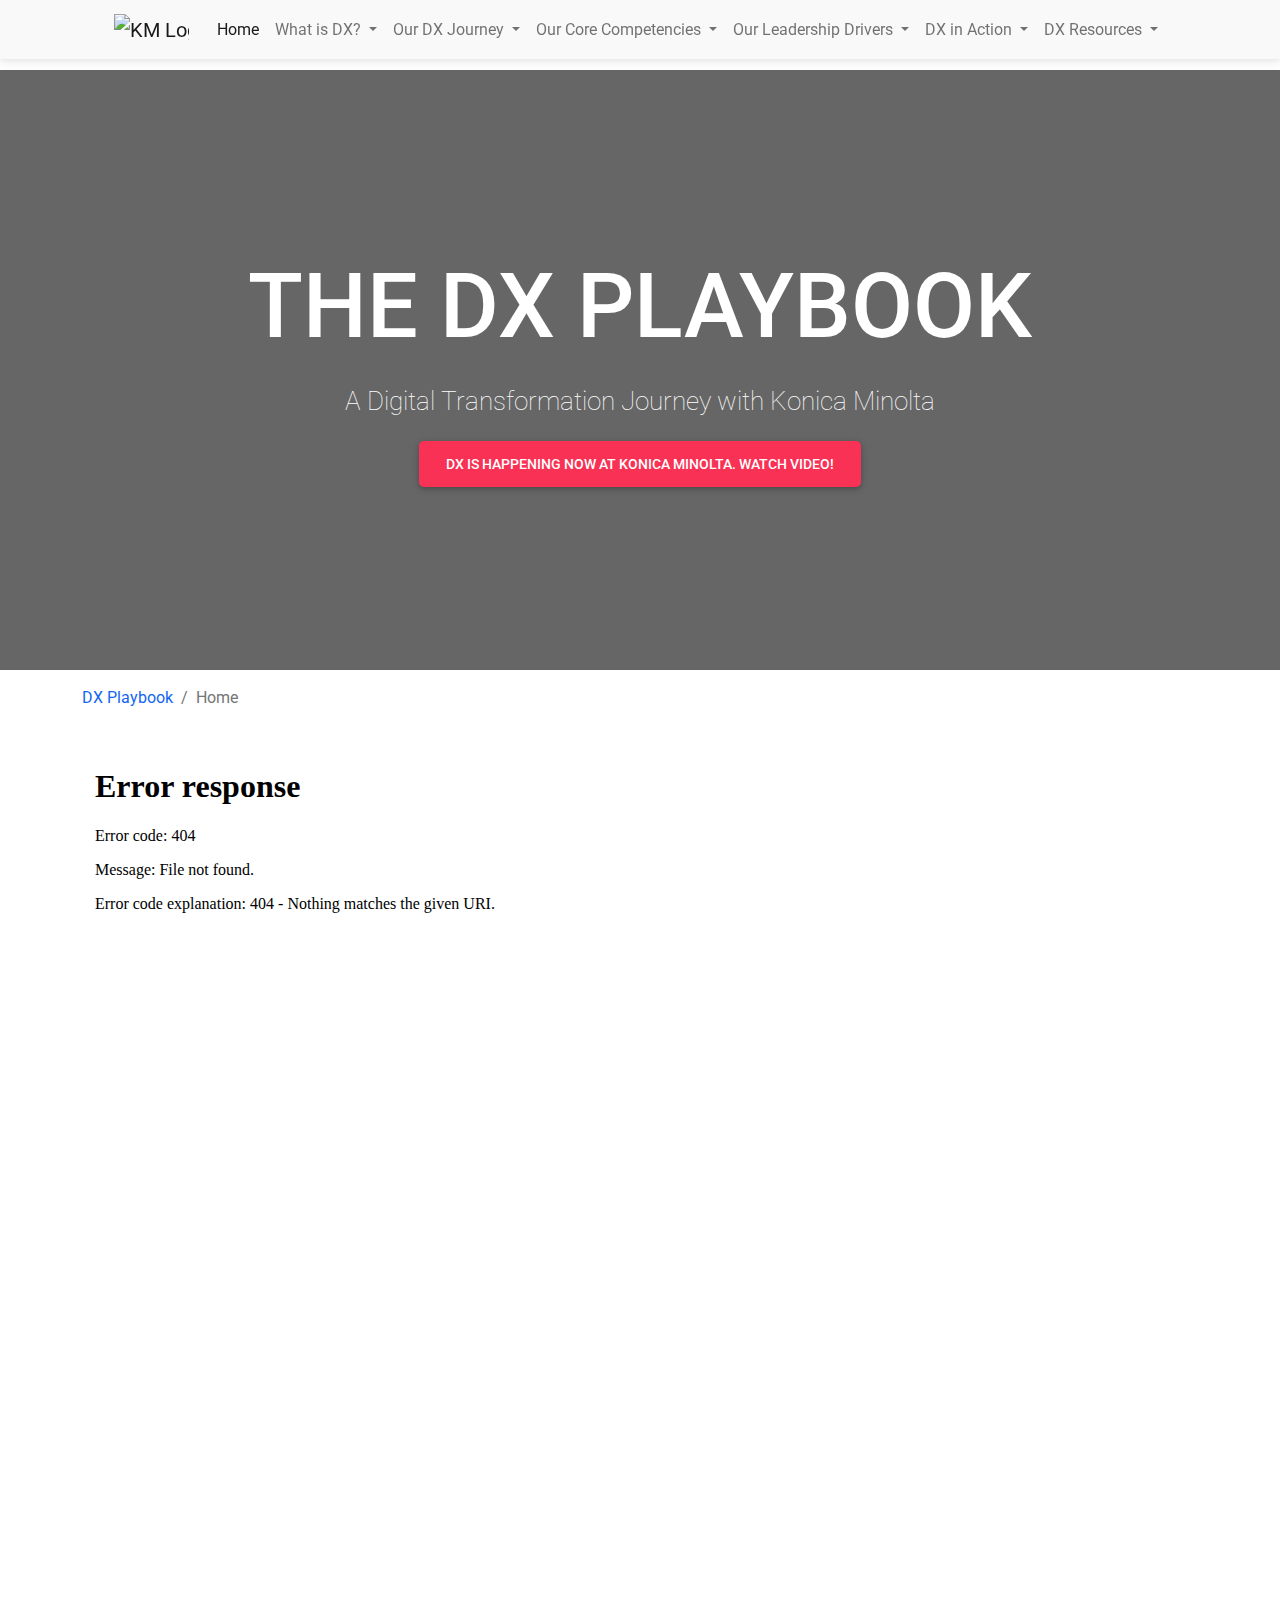
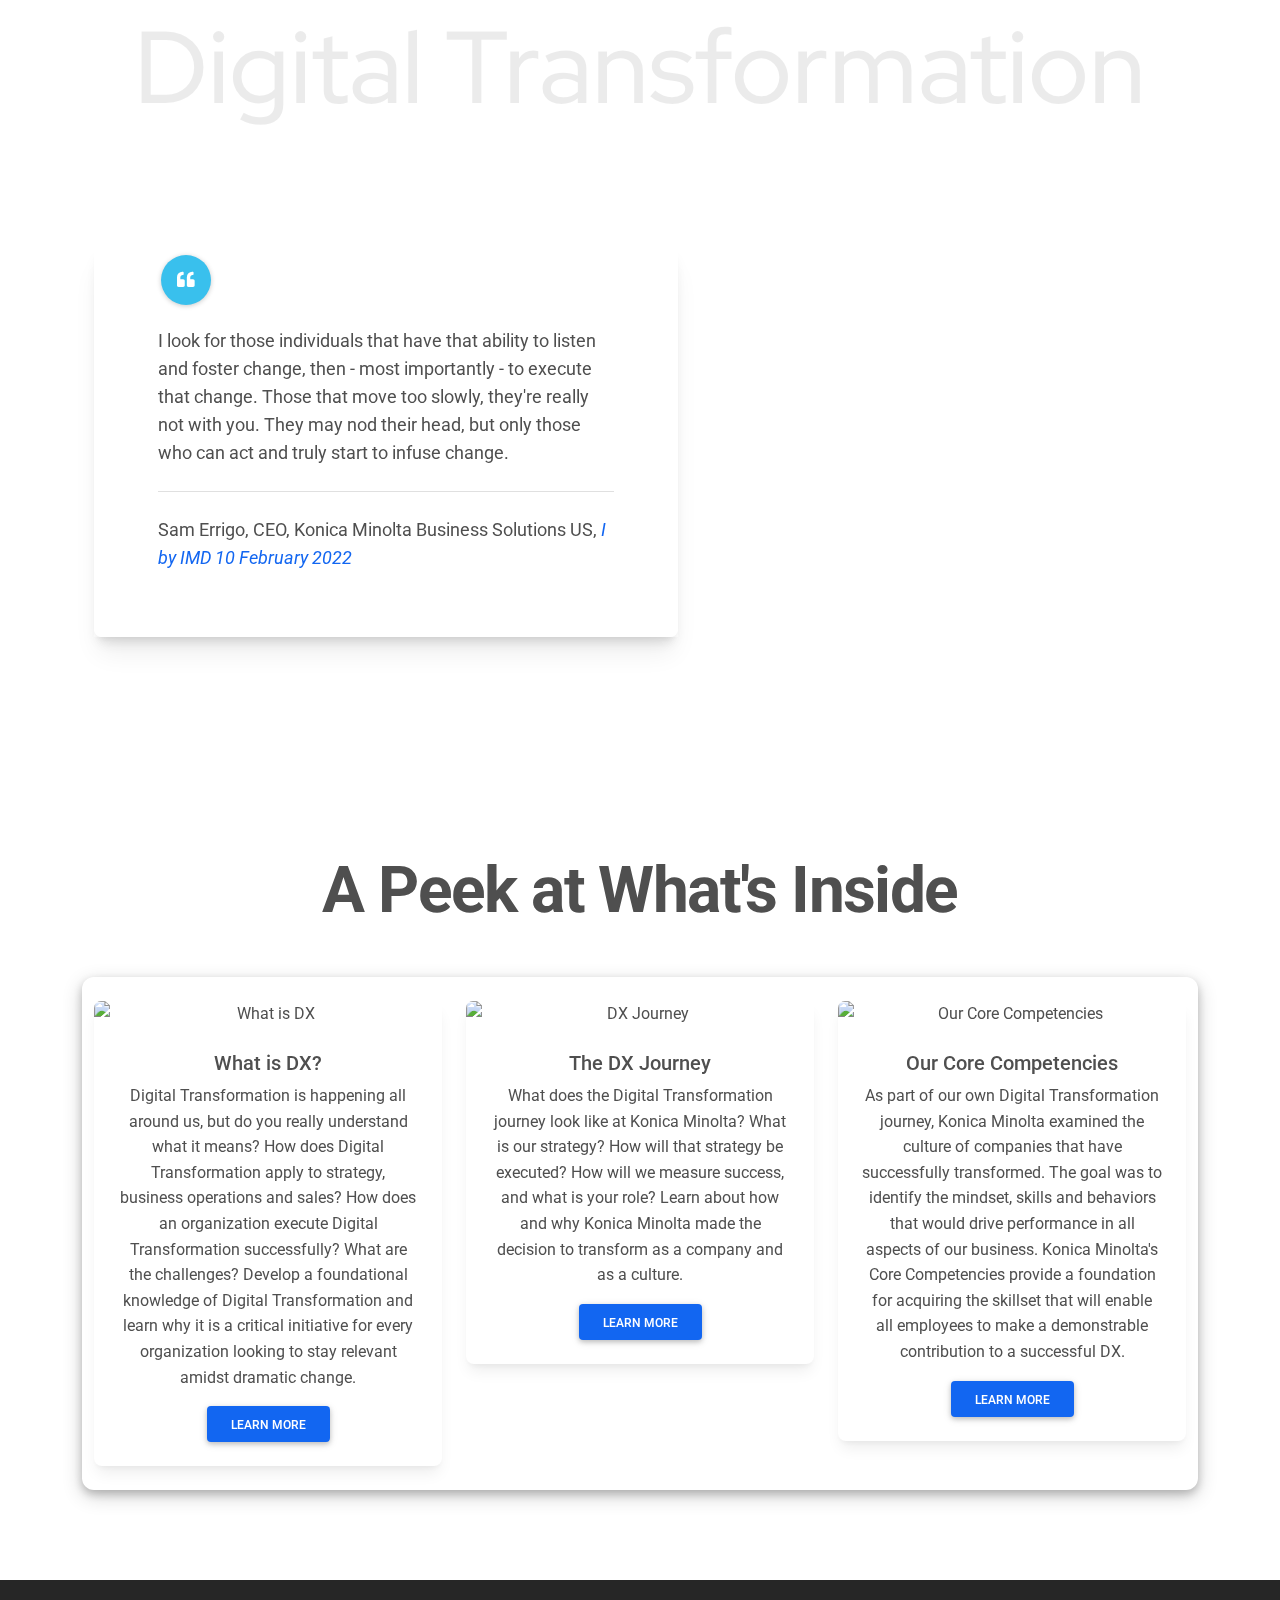
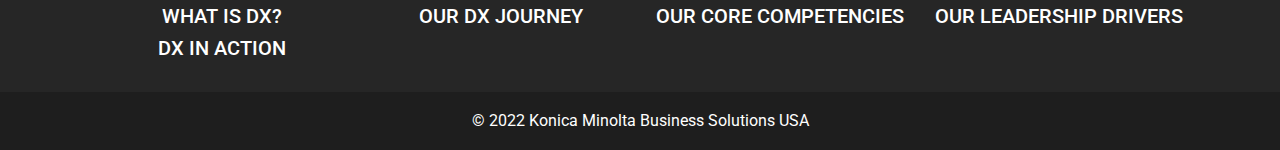
==== index.html @ 440eb43d "Initial commit" ====
<!DOCTYPE html>
<html lang="en">
  <head>
    <!-- Global site tag (gtag.js) - Google Analytics -->
    <!-- Google Tag Manager -->
<script>(function(w,d,s,l,i){w[l]=w[l]||[];w[l].push({'gtm.start':
new Date().getTime(),event:'gtm.js'});var f=d.getElementsByTagName(s)[0],
j=d.createElement(s),dl=l!='dataLayer'?'&l='+l:'';j.async=true;j.src=
'https://www.googletagmanager.com/gtm.js?id='+i+dl;f.parentNode.insertBefore(j,f);
})(window,document,'script','dataLayer','GTM-K7PBXDL');</script>
<!-- End Google Tag Manager -->
    <meta charset="UTF-8" />
    <meta name="viewport" content="width=device-width, initial-scale=1, shrink-to-fit=no" />
    <meta http-equiv="x-ua-compatible" content="ie=edge" />
    <title> DX Playbook Home </title>
    <!-- Font Awesome -->
    <link rel="stylesheet" href="https://use.fontawesome.com/releases/v5.11.2/css/all.css" />
    <!-- Google Fonts Roboto -->
    <link
      rel="stylesheet"
      href="https://fonts.googleapis.com/css2?family=Roboto:wght@300;400;500;700&display=swap"
    />
    <!-- MDB ESSENTIAL -->
    <link rel="stylesheet" href="css/mdb.min.css" />
    <!-- MDB PLUGINS -->
    <link rel="stylesheet" href="plugins/css/all.min.css" />
    <!-- Special DX Playbook CSS Sheet -->
    <link rel="stylesheet" href="css/dxplaybook.css" />
      
      
    <!-- Digital Transformation Header Effect Begin -->
      <style> 
      .body1 {
      padding: 0;
      margin: 0;
      background-color: fff;
      display: flex;
      align-items: center;
      justify-content: center;
      min-height: 30vh;
      font-family: "Red Hat Display", sans-serif;
    }

    .digital {
      background: url("https://github.com/BradleyAPierce/DX_Playbook_Images/blob/main/Transform_Animation.jpg?raw=true");
      background-size: 40%;
      background-position: 50% 50%;
      -webkit-background-clip: text;
      color: hsla(0, 0%, 0%, 0.08);
      animation: zoomout 10s ease 500ms forwards;
      animation-iteration-count: infinite;
      font-size: 8vw;
      text-align: center
    }

    @keyframes zoomout {
      from {
        background-size: 40%;
      }
      to {
        background-size: 10%;
      }
    }
      
      </style> 

    <!-- Digital Transformation Header Effect Begin -->
      
    <!-- Block Quote CSS Begin -->
      
      <style>
      .blockquote-custom {
          position: relative;
          font-size: 1.1rem;
        }

        .blockquote-custom-icon {
          width: 50px;
          height: 50px;
          border-radius: 50%;
          display: flex;
          align-items: center;
          justify-content: center;
          position: absolute;
          top: -40px;
          left: 19px;
        }

      </style>
      
    <!-- Block Quote CSS End -->
      
      
    <!-- Custom styles -->
    <style></style>
      
    <!-- Custom JS Scripts Begin -->
      

      
<!-- Custom JS Scripts End -->
      
      
  </head>

  <body>
    <!-- Google Tag Manager (noscript) -->
<noscript><iframe src="https://www.googletagmanager.com/ns.html?id=GTM-K7PBXDL"
height="0" width="0" style="display:none;visibility:hidden"></iframe></noscript>
<!-- End Google Tag Manager (noscript) -->
      
<nav class="navbar navbar-expand-lg navbar-light bg-light fixed-top">
  <!-- Container wrapper -->
  <div class="container-fluid">
    <!-- Toggle button -->
    <button
      class="navbar-toggler"
      type="button"
      data-mdb-toggle="collapse"
      data-mdb-target="#navbarCenterExample"
      aria-controls="navbarCenterExample"
      aria-expanded="false"
      aria-label="Toggle navigation"
    >
      <i class="fas fa-bars"></i>
    </button>

    <!-- Collapsible wrapper -->
      
    <div class="collapse navbar-collapse justify-content-center" id="navbarCenterExample">
      <!-- Left links --><!-- Toggle button -->
    <button
      class="navbar-toggler"
      type="button"
      data-mdb-toggle="collapse"
      data-mdb-target="#navbarCenterExample"
      aria-controls="navbarCenterExample"
      aria-expanded="false"
      aria-label="Toggle navigation"
    >
      <i class="fas fa-bars"></i>
    </button>

    <!-- Collapsible wrapper -->
      
    <div class="collapse navbar-collapse justify-content-center" id="navbarCenterExample1">
      <!-- Left links -->
        
      <a class="navbar-brand" href="index.html"> <img src="https://github.com/BradleyAPierce/DX_Playbook_Images/blob/main/kmlogostacked.jpg?raw=true" width="75px" height="auto" alt="KM Logo"/></a>
        
      <button class="navbar-toggler" type="button" data-toggle="collapse" data-target="#navbarSupportedContent" aria-controls="navbarSupportedContent" aria-expanded="false" aria-label="Toggle navigation">
      <span class="navbar-toggler-icon"></span>
      </button>
        
      <ul class="navbar-nav justify-content-center mb-2 mb-lg-0">
          
        <li class="nav-item">
          <a class="nav-link active" aria-current="page" href="index.html">Home</a>
        </li>
          
        <!-- Navbar what is DX Begin -->
          
        <li class="nav-item dropdown">
          <a
            class="nav-link dropdown-toggle"
            href="#"
            id="navbarDropdownWhat"
            role="button"
            data-mdb-toggle="dropdown"
            aria-expanded="false"
          >
            What is DX?
          </a>
            
          <!-- Dropdown What is Dx menu items begin -->
            
          <ul class="dropdown-menu" aria-labelledby="navbarDropdown">
            
            <li>
              <a class="dropdown-item" href="what.html"> What is DX? Introduction </a>
            </li>
              
            <li>
              <a class="dropdown-item" href="what_stories.html"> DX Success &amp; Challenges  </a>
            </li>
             
            <hr>
              
            <li>
              <a class="dropdown-item" href="what_assessment.html"> What is DX? Assessment </a>
            </li>
              
          </ul>
            
        <!-- Dropdown Items What is DX End -->
            
        </li>
          
        <!-- Nav What is DX End -->
          
          
        <!-- Navbar DX Journey Begin -->
          
        <li class="nav-item dropdown">
          <a
            class="nav-link dropdown-toggle"
            href="#"
            id="navbarDropdown"
            role="button"
            data-mdb-toggle="dropdown"
            aria-expanded="false"
          >
            Our DX Journey
          </a>
            
          <!-- Dropdown DX Journey items begin -->
            
          <ul class="dropdown-menu" aria-labelledby="navbarDropdown">
             
            <li>
              <a class="dropdown-item" href="journey.html"> Our DX Journey Introduction </a>
            </li>
              
                          
            <li>
              <a class="dropdown-item" href="journey_strategy.html"> Our DX Strategy </a>
            </li>
              
            <li>
              <a class="dropdown-item" href="journey_journey.html"> Our DX Journey </a>
            </li>
              
            <li>
              <a class="dropdown-item" href="journey_solutions.html"> Our DX Solutions </a>
            </li>
              
            <li>
              <a class="dropdown-item" href="journey_leaders.html"> What Our Leaders Say </a>
            </li>
              
               
            <hr>
              
            <li>
              <a class="dropdown-item" href="journey_assessment.html"> Our DX Journey Assessment </a>
            </li>
              
          </ul>
            
        <!-- Dropdown Items DX Journey End -->
            
        </li>
          
        <!-- Nav DX Journey End -->
          
          
        <!-- Navbar Our Core Competencies Begin -->
          
        <li class="nav-item dropdown">
          <a
            class="nav-link dropdown-toggle"
            href="#"
            id="navbarCoreComp"
            role="button"
            data-mdb-toggle="dropdown"
            aria-expanded="false"
          >
            Our Core Competencies
          </a>
            
          <!-- Dropdown Core Competencies items begin -->
            
          <ul class="dropdown-menu" aria-labelledby="navbarDropdown">
             
            <li>
              <a class="dropdown-item" href="competencies.html"> Our Core Competencies Introduction </a>
            </li>
              
            <li>
              <a class="dropdown-item" href="comp_adaptability.html"> Adaptability: <sup><i> Coming Soon </i></sup> </a>
            </li>
              
            <li>
              <a class="dropdown-item" href="comp_thinking.html"> Business Thinking: <sup><i> Coming Soon </i></sup> </a>
            </li>
              
              
            <li>
              <a class="dropdown-item" href="comp_collaboration.html"> Collaboration: <sup><i> Coming Soon </i></sup> </a>
            </li>
              
            <li>
              <a class="dropdown-item" href="comp_customercentricity.html"> Customer Centricity: <i> Deep Dive </i> </a>
            </li>
              
            <li>
              <a class="dropdown-item" href="comp_diversity.html"> Embracing Diversity: <sup><i> Coming Soon </i></sup> </a>
            </li>
              
            <li>
              <a class="dropdown-item" href="comp_mindset.html"> Growth Mindset: <i> Deep Dive </i> </a>
            </li>
              
            <li>
              <a class="dropdown-item" href="comp_innovation.html"> Innovation: <sup><i> Coming Soon </i></sup> </a>
            </li>
              
            <li>
              <a class="dropdown-item" href="comp_digitally.html"> Working Digitally: <sup><i> Coming Soon </i></sup> </a>
            </li>
               
            
              
            <li>
              <a class="dropdown-item" href="competencies.html#assessment"> </a>
            </li>
              
          </ul>
            
        <!-- Dropdown Items Core Competencies End -->
            
        </li>
          
        <!-- Nav Our Core Competencies End -->
          
          
        <!-- Navbar Our Leadership Drivers Begin -->
          
        <li class="nav-item dropdown">
          <a
            class="nav-link dropdown-toggle"
            href="#"
            id="navbarLeadershipDrivers"
            role="button"
            data-mdb-toggle="dropdown"
            aria-expanded="false"
          >
            Our Leadership Drivers
          </a>
            
          <!-- Dropdown Leadership Drivers items begin -->
            
          <ul class="dropdown-menu" aria-labelledby="navbarDropdown">
             
            <li>
              <a class="dropdown-item" href="leadership.html"> Our Leadership Drivers Introduction </a>
            </li>
              
            <li>
              <a class="dropdown-item" href="lead_buildingalliances.html"> Building Alliances: <sup><i> Coming Soon </i></sup>  </a>
            </li>
              
            <li>
              <a class="dropdown-item" href="comp_collaboration.html"> Collaboration: <sup><i> Coming Soon </i></sup>  </a>
            </li>
              
            <li>
              <a class="dropdown-item" href="lead_conceptualthinking.html"> Conceptual Thinking: <sup><i> Coming Soon </i></sup> </a>
            </li>
              
            <li>
              <a class="dropdown-item" href="comp_customercentricity.html"> Customer Centricity: <i> Deep Dive </i> </a>
            </li>
              
            <li>
              <a class="dropdown-item" href="lead_decisionmaking.html"> Decision Making: <sup><i> Coming Soon </i></sup> </a>
            </li>
              
            <li>
              <a class="dropdown-item" href="lead_developingpeople.html"> Developing People: <i> Deep Dive </i> </a>
            </li>
              
            <li>
              <a class="dropdown-item" href="lead_engagingpeople.html"> Engaging People: <i> Deep Dive </i> </a>
            </li>
              
            <li>
              <a class="dropdown-item" href="lead_fastexecution.html"> Fast Execution: <sup><i> Coming Soon </i></sup>  </a>
            </li>
              
            <li>
              <a class="dropdown-item" href="comp_mindset.html"> Growth Mindset: <i> Deep Dive </i>  </a>
            </li>
              
            <li>
              <a class="dropdown-item" href="lead_strategicthinking.html"> Strategic Thinking: <sup><i> Coming Soon </i></sup>  </a>
            </li>
              
            <li>
              <a class="dropdown-item" href="lead_vision.html"> Vision: <sup><i> Coming Soon </i></sup>   </a>
            </li>
              
            
              
            <li>
              <a class="dropdown-item" href="leadership.html#assessment">  </a>
            </li>
              
          </ul>
            
        <!-- Dropdown Items Leadership Drivers End -->
            
        </li>
          
        <!-- Nav Our Leadership Drivers End -->
          
        
        <!-- Navbar DX in Action Begin -->
          
        <li class="nav-item dropdown">
          <a
            class="nav-link dropdown-toggle"
            href="#"
            id="navbarDropdownAction"
            role="button"
            data-mdb-toggle="dropdown"
            aria-expanded="false"
          >
            DX in Action
          </a>
            
          <!-- Dropdown DX in Action items begin -->
            
          <ul class="dropdown-menu" aria-labelledby="navbarDropdown">
             
            <li>
              <a class="dropdown-item" href="action.html"> DX in Action </a>
            </li>
              
            
              
          </ul>
            
        <!-- Dropdown Items DX in Action End -->
            
        </li>
          
        <!-- Nav DX in Action End -->  
          
        <!-- Navbar DX Resources Begin -->
          
        <li class="nav-item dropdown">
          <a
            class="nav-link dropdown-toggle"
            href="#"
            id="navbarDropdownResources"
            role="button"
            data-mdb-toggle="dropdown"
            aria-expanded="false"
          >
            DX Resources
          </a>
            
          <!-- Dropdown DX Resources items begin -->
            
          <ul class="dropdown-menu" aria-labelledby="navbarDropdown">
            
              
            <li>
              <a class="dropdown-item" href="forums.html"> Driving DX Forums </a>
            </li>
              
            <li>
              <a class="dropdown-item" href="multimedia.html"> DX Multimedia Center </a>
            </li>
               
            <li>
              <a class="dropdown-item" href="bookshelf.html"> Bookshelf </a>
            </li>
              
            <li>
              <a class="dropdown-item" href="harvard.html"> Harvard Catalogs </a>
            </li>
              
            <li>
              <a class="dropdown-item" href="exolimd.html"> ExecOnline &amp; IMD </a>
            </li> 
            
          </ul>
            
        <!-- Dropdown Items DX Resources End -->
            
        </li>
          
        <!-- Nav DX Resources End -->
            
          
      </ul>
      <!-- Left links -->
    </div>
    <!-- Collapsible wrapper -->
      </div> </div>
  <!-- Container wrapper -->
</nav>
      
      
      
      
      <!-- Banner Images Begin -->
      
        <div id="carouselBasicExample" class="carousel slide carousel-fade" data-mdb-ride="carousel" style="margin-top: 70px">

        
<!-- Background image -->
  <div class="p-5 text-center bg-image" style="background-image: url('https://github.com/BradleyAPierce/DX_Playbook_Images/blob/main/DigitizingLife.jpeg?raw=true'); height: 600px;">
    <div class="mask" style="background-color: rgba(0, 0, 0, 0.6);">
      <div class="d-flex justify-content-center align-items-center h-100">
        <div class="text-white">
          <h1 class="banner1"> THE DX PLAYBOOK </h1>
          <h4 class="banner4"> A Digital Transformation Journey with Konica Minolta </h4>
            
          
          <a class="btn btn-danger btn-lg" href="https://bcove.video/3xXBt6q" role="button" target="_blank">  DX is happening now at Konica Minolta. Watch video! </a>
          
            
            
        </div>
      </div>
    </div>
  </div>
  <!-- Background image -->  
            
</div>
      
       <!-- Banner Images End -->
      
      
      
      
    <!-- Start Body Copy  here-->
      
      
    <!-- Breadcrumbs Begin -->
      
    <div class="container">
        
        <nav aria-label="breadcrumb" style="padding-top: 15px">
          <ol class="breadcrumb">
            <li class="breadcrumb-item"><a href="index.html">DX Playbook </a></li>
            <li class="breadcrumb-item active" aria-current="page"> Home </li>
          </ol>
        </nav>
        
        </div> 
        
      <!-- Breadcrumbs End -->
        
        <div class="container col-12" style="padding-top: 15px; padding-bottom: 15px">
            
            <div class="row justify-content-center border-0" style="margin-bottom: 60px; border-style: groove; padding: 5px" data-mdb-toggle="animation" data-mdb-animation-start="onScroll" data-mdb-animation-on-scroll="repeat" data-mdb-animation="fade-in" data-mdb-animation-delay="500" >
                

              <iframe src="custom/start_your_journey/index.html" title="mykmbs" width="100%" height="800">  </iframe>
                

            </div>

        </div>
        
    <!-- Time Line End -->
        
        
    <!-- Digital Transformation Animation Text Begin -->
      
      <div class="container" style="margin-top: -90px" data-mdb-toggle="animation" data-mdb-animation-start="onScroll" data-mdb-animation-on-scroll="repeat" data-mdb-animation="fade-in" data-mdb-animation-delay="700">
        
      <div class="d-flex justify-content-center align-items-center body1" style="padding-bottom: 0px" id="digitaltransformanimation">
        
        
        <h1 class="digital">  Digital Transformation </h1>
            
      </div>
      
      </div>
       
     <!-- Digital Transformation Animation Text End  -->
      
      
      <!-- DX Video Overview Button Begin -->
      
      <div class="container" style="margin-top: 0px" data-mdb-toggle="animation" data-mdb-animation-start="onScroll" data-mdb-animation-on-scroll="repeat" data-mdb-animation="fade-in" data-mdb-animation-delay="700">
        
      </div>
       
     <!-- DX Video Overview Button Begin  -->
      
      
      <!-- Sam Errigo Quote Container Begin -->
      
      <div class="container my-2 py-2">

      <!-- Section: Design Block -->
          <section class="mb-10">
            <style>
              @media (min-width: 992px) {
                .cascading-right {
                  margin-right: -50px;
                }
                .rotate-lg-6 {
                  transform: rotate(6deg);
                }
              }
            </style>

            <!-- Jumbotron -->
            <div class="container py-4">
              <div class="row g-10 align-items-center">
                  
                  
                <div class="col-lg-6 mb-5 mb-lg-0" data-mdb-toggle="animation" data-mdb-animation-start="onScroll" data-mdb-animation-on-scroll="repeat" data-mdb-animation="fade-in-left" data-mdb-animation-delay="300">
                    
                  <div
                       class="card cascading-right"
                       style="
                              background: hsla(0, 0%, 100%, 0.55);
                              backdrop-filter: blur(30px);
                              z-index: 1;
                              "
                       >
                    <div class="card-body py-5 px-md-5 shadow-5">
                      
                <blockquote class="blockquote blockquote-custom bg-white px-3 pt-4">
                  <div class="blockquote-custom-icon bg-info shadow-1-strong">
                    <i class="fa fa-quote-left text-white"></i>
                  </div>
                  <p class="mb-0 mt-2 font-italic">
                    I look for those individuals that have that ability to listen and foster change, then &#45; most importantly &#45; to execute that change. Those that move too slowly, they&#39;re really not with you. They may nod their head, but only those who can act and truly start to infuse change.
                  </p>
                  <footer class="footer pt-4 mt-4 border-top">
                    Sam Errigo, CEO, Konica Minolta Business Solutions US,
                    <cite title="Source Title"> <a href="https://iby.imd.org/competitiveness/handling-business-transformation-lessons-from-the-front-line/" id="dxhomesamquote" target="_blank"> I by IMD 10 February 2022 </a> </cite>
                  </footer>
                </blockquote>

                    </div>
                  </div>
                </div>

                  
                  
                <div class="col-lg-6 mb-5 mb-lg-0" data-mdb-toggle="animation" data-mdb-animation-start="onScroll" data-mdb-animation-on-scroll="repeat" data-mdb-animation="fade-in-right" data-mdb-animation-delay="400" >
                  <img
                       src="https://github.com/BradleyAPierce/DX_Playbook_Images/blob/main/Sam-Errigo_2015.jpeg?raw=true"
                       class="w-100 rounded-4 shadow-4 rotate-lg-6"
                       alt=""
                       />
                </div>
              </div>
            </div>
            <!-- Jumbotron -->
          </section>
          <!-- Section: Design Block -->

        </div>
      
      <!-- Sam Errigo Quote Container End -->
      
        
    <!-- Gamification Section Begin -->
      
      <!-- Gamification Section End -->
      
      
    <!-- Playbook Pages Introduction Begin -->
      
    <!-- DX Playbook Pages Header Begin -->
        
       <div class="row" data-mdb-toggle="animation" data-mdb-animation-start="onScroll" data-mdb-animation-on-scroll="repeat" data-mdb-animation="fade-in" data-mdb-animation-delay="700" >
            <div class="col-12 text-center">
                <h5 class="my-5 display-3 fw-bold ls-tight"> A Peek at What&#39;s Inside </h5>
             </div>
        </div>       
              
        
         <!-- DX Playbook Pages Header Ends -->
      

    <!-- Cards Container Begin -->
      
      <div class="container" style="margin-bottom: 90px">
            
        <!-- Carousel Wrapper Begin -->
          
        <div
          id="carouselMultiItemExample"
          class="carousel slide carousel-dark text-center"
          data-mdb-ride="carousel"  data-mdb-toggle="animation" data-mdb-animation-start="onScroll" data-mdb-animation-on-scroll="repeat" data-mdb-animation="fade-in" data-mdb-animation-delay="700">
            
            
            
  <!-- All Cards Container Begin -->
            
  <div class="carousel-inner py-4 rounded-6" style="
  box-shadow: 0 4px 8px 0 rgba(0, 0, 0, 0.2), 0 6px 20px 0 rgba(0, 0, 0, 0.19);
  text-align: center;">
      
      
    <!-- Cards 1-3 Begin -->
    <div class="carousel-item active">
        
      <div class="container">
        <div class="row">
            
          <!-- What is DX Begin -->
          <div class="col-lg-4">
            <div class="card">
              <img
                src="https://github.com/BradleyAPierce/DX_Playbook_Images/blob/main/Thumbnail_What_is_DX%20copy.jpg?raw=true"
                class="card-img-top"
                alt="What is DX"
              />
              <div class="card-body">
                <h5 class="card-title"> What is DX? </h5>
                <p class="card-text">
                  Digital Transformation is happening all around us, but do you really understand what it means? How does Digital Transformation apply to strategy, business operations and sales? How does an organization execute Digital Transformation successfully? What are the challenges? Develop a foundational knowledge of Digital Transformation and learn why it is a critical initiative for every organization looking to stay relevant amidst dramatic change.
                </p>
                <a href="what.html" class="btn btn-primary"> Learn More </a>
              </div>
            </div>
          </div>
          <!-- What is DX End -->
            
          <!-- The DX Journey Begin -->
          <div class="col-lg-4 d-none d-lg-block">
            <div class="card">
              <img
                src="https://github.com/BradleyAPierce/DX_Playbook_Images/blob/main/Thumbnail_The_DX_Journey.jpg?raw=true"
                class="card-img-top"
                alt="DX Journey"
              />
              <div class="card-body">
                <h5 class="card-title"> The DX Journey </h5>
                <p class="card-text">
                  What does the Digital Transformation journey look like at Konica Minolta? What is our strategy? How will that strategy be executed? How will we measure success, and what is your role? Learn about how and why Konica Minolta made the decision to transform as a company and as a culture.
                </p>
                <a href="journey.html" class="btn btn-primary"> Learn More</a>
              </div>
            </div>
          </div>
          <!-- The DX Journey End -->
            
         <!-- Our Core Competencies Begin -->
          <div class="col-lg-4 d-none d-lg-block">
            <div class="card">
              <img
                src="https://github.com/BradleyAPierce/DX_Playbook_Images/blob/main/thumbnail_CoreComp.jpg?raw=true"
                class="card-img-top"
                alt="Our Core Competencies"
              />
              <div class="card-body">
                <h5 class="card-title"> Our Core Competencies </h5>
                <p class="card-text">
                  As part of our own Digital Transformation journey, Konica Minolta examined the culture of companies that have successfully transformed. The goal was to identify the mindset, skills and behaviors that would drive performance in all aspects of our business. Konica Minolta&#39;s Core Competencies provide a foundation for acquiring the skillset that will enable all employees to make a demonstrable contribution to a successful DX.
                </p>
                <a href="competencies.html" class="btn btn-primary"> Learn More </a>
              </div>
            </div>
          </div>
          <!-- KM Core Comeptencies End -->
            
        </div>
      </div>
    </div>
    <!-- Cards 1-3 End -->

    <!-- Cards 4-6 Begin -->
    <div class="carousel-item">
      <div class="container">
        <div class="row">
            
          <!-- Our Leadership Drivers Begin -->
          <div class="col-lg-4 col-md-12">
            <div class="card">
              <img
                src="https://github.com/BradleyAPierce/DX_Playbook_Images/blob/main/LeadershipDrivers.jpg?raw=true"
                class="card-img-top"
                alt="Our Leadership Drivers"
              />
              <div class="card-body">
                <h5 class="card-title"> Our Leadership Drivers </h5>
                <p class="card-text">
                  Konica Minolta&#39;s Leadership Drivers layer our Core Competencies with behaviors that foster vision, strategic thinking and a customer centric approach to all aspects of the business. Leadership Drivers foster ongoing professional growth for our employees and a sustained relevance for Konica Minolta as an organization well into the future.
                </p>
                <a href="leadership.html" class="btn btn-primary"> Learn More </a>
              </div>
            </div>
          </div>
          <!-- Our Leadership Drivers End -->
            
          <!-- DX in Action Begin -->
          <div class="col-lg-4 d-none d-lg-block">
            <div class="card">
              <img
                src="https://github.com/BradleyAPierce/DX_Playbook_Images/blob/main/Thumbnail_DX_in_Action.jpg?raw=true"
                class="card-img-top"
                alt="DX in Action"
              />
              <div class="card-body">
                <h5 class="card-title"> DX in Action </h5>
                <p class="card-text">
                  How does Digital Transformation manifest itself at Konica Minolta? As Konica Minolta progresses through its own DX journey, transformation becomes embedded in all of our activities. Interactions with customers, new service offerings, innovative uses for technology and the development of emerging leaders are just a few examples of DX in Action. Join us as we highlight and celebrate examples of DX success across the organization.  

                </p>
                <a href="action.html" class="btn btn-primary"> Learn More </a>
              </div>
            </div>
          </div>
          <!-- DX in Action End -->
            
            
          <!-- DX Resources Begin -->
          <div class="col-lg-4 d-none d-lg-block">
            <div class="card">
              <img
                src="https://github.com/BradleyAPierce/DX_Playbook_Images/blob/main/Thumbnail_DX_Resources%20copy.jpg?raw=true"
                class="card-img-top"
                alt="DX Resources"
              />
              <div class="card-body">
                <h5 class="card-title"> DX Resources </h5>
                <p class="card-text">
                  Interested in learning more about Digital Transformation? Click below for additional information.
                </p>
                <a href="resources.html" class="btn btn-primary"> Learn More </a>
              </div>
            </div>
          </div>
          <!-- DX Resources End -->
            
            
        </div>
      </div>
    </div>
    <!-- Cards 4-6 End -->
      
      
  </div>
  <!-- All Cards Container End -->
            
            
</div>
          
<!-- All Cards Container Begin -->
      
 </div>


      
<!-- Playbook Pages Introduction End -->
      
      

    <!-- End Body Copy here-->
      
      
      
    <!-- Start Footer Section here -->
      
      <!-- Footer -->
        <footer class="bg-dark text-center text-white">
            
          <!-- Grid container -->
            
          <div class="container p-4">


            <!-- Section: Form -->
            
            <!-- Section: Form -->

            <!-- Section: Links -->
            <section class="">
              <!--Grid row-->
              <div class="row">
                <!--Grid column 1 Begin-->
                <div class="col-lg-3 col-md-6 mb-4 mb-md-0">
                    <a href="what.html" style="color: inherit;"> <h5 class="text-uppercase"> What is DX? </h5> </a>
                </div>
                <!--Grid column 1 End -->

                <!--Grid column 2 Begin-->
                <div class="col-lg-3 col-md-6 mb-4 mb-md-0">
                    <a href="journey.html" style="color: inherit;"> <h5 class="text-uppercase"> Our DX Journey </h5> </a>
                </div>
                <!--Grid column 2 End -->
                  
                <!--Grid column 3 Begin-->
                <div class="col-lg-3 col-md-6 mb-4 mb-md-0">
                    <a href="competencies.html" style="color: inherit;"> <h5 class="text-uppercase"> Our Core Competencies </h5> </a>
                </div>
                <!--Grid column 3 End -->
                  
                <!--Grid column 4 Begin-->
                <div class="col-lg-3 col-md-6 mb-4 mb-md-0">
                    <a href="leadership.html" style="color: inherit;"> <h5 class="text-uppercase"> Our Leadership Drivers </h5> </a>
                </div>
                <!--Grid column 4 End -->

                <!--Grid column 5 Begin -->
                <div class="col-lg-3 col-md-6 mb-4 mb-md-0">
                    <a href="action.html" style="color: inherit;"> <h5 class="text-uppercase"> DX in Action  </h5> </a>
                </div>
                <!--Grid column 5 End -->

                <!--Grid column 6 Begin -->
                <div class="col-lg-3 col-md-6 mb-4 mb-md-0">
                    <a href="" style="color: inherit;"> <h5 class="text-uppercase">  </h5> </a>
                </div>
                <!--Grid column 6 End -->
                  
              </div>
              <!--Grid row-->
          </section>
            <!-- Section: Links -->
          </div>
          <!-- Grid container -->

          <!-- Copyright -->
          <div class="text-center p-3" style="background-color: rgba(0, 0, 0, 0.2);">
            &copy; 2022 Konica Minolta Business Solutions USA
          </div>
          <!-- Copyright -->
        </footer>
<!-- Footer -->
      
    <!-- End Footer Section here -->
      
  </body>

  <!-- MDB ESSENTIAL -->
  <script type="text/javascript" src="js/mdb.min.js"></script>
  <!-- MDB PLUGINS -->
  <script type="text/javascript" src="plugins/js/all.min.js"></script>
  <!-- Custom scripts -->
  <script type="text/javascript"></script>
    
  <!-- Lightbox JS Script Begin -->
      
<script>
    
$('#modal1').on('hidden.bs.modal', function (e) {
  // do something...
  $('#modal1 iframe').attr("src", $("#modal1 iframe").attr("src"));
});

$('#modal6').on('hidden.bs.modal', function (e) {
  // do something...
  $('#modal6 iframe').attr("src", $("#modal6 iframe").attr("src"));
});

$('#modal4').on('hidden.bs.modal', function (e) {
  // do something...
  $('#modal4 iframe').attr("src", $("#modal4 iframe").attr("src"));
});
  
</script>

<!-- Lightbox JS Script End -->
    

</html>
---- plugins/css/all.min.css ----
.calendar{font-size:.9rem}.calendar .calendar-tools{display:-webkit-box;display:-ms-flexbox;display:flex;-webkit-box-pack:justify;-ms-flex-pack:justify;justify-content:space-between;margin-bottom:20px}.calendar .calendar-tools .calendar-heading{font-size:1.4rem;font-weight:700}@media(max-width:992px){.calendar .calendar-tools{-webkit-box-orient:vertical;-webkit-box-direction:normal;-ms-flex-direction:column;flex-direction:column}.calendar .calendar-tools .calendar-heading{text-align:center;-webkit-box-ordinal-group:0;-ms-flex-order:-1;order:-1}.calendar .calendar-tools>.btn-group{-webkit-transform:scale(.9);transform:scale(.9)}}.calendar .calendar-tools .select-wrapper{width:100px;margin-right:20px}.calendar table{table-layout:fixed;border-collapse:separate;border-spacing:0;border-radius:4px;width:100%;border:1px solid #ddd}.calendar table th{text-align:center;border-bottom:1px solid #ddd;border-right:1px solid #ddd;font-weight:500}.calendar table th .day-field{width:30px;height:30px;display:-webkit-box;display:-ms-flexbox;display:flex;-webkit-box-pack:center;-ms-flex-pack:center;justify-content:center;-webkit-box-align:center;-ms-flex-align:center;align-items:center;margin:8px auto;border-radius:50%;font-size:1.3rem}.calendar table th.today .day-field{color:#fff;background-color:#1266f1}.calendar table .long-event-row{height:100px}.calendar table td{position:relative;vertical-align:top;border-bottom:1px solid #ddd;border-right:1px solid #ddd}.calendar table td.active,.calendar table td:active,.calendar table td:hover{background-color:#fafafa}.calendar table td.dragenter{border:2px dashed #000}.calendar table td.disabled{color:#9a9a9a}.calendar table td .day-field-wrapper{position:absolute;left:0;top:5px;width:100%;pointer-events:none}.calendar table td .day-field-wrapper,.calendar table td .day-field-wrapper .day-field{display:-webkit-box;display:-ms-flexbox;display:flex;-webkit-box-pack:center;-ms-flex-pack:center;justify-content:center}.calendar table td .day-field-wrapper .day-field{width:20px;height:20px;-webkit-box-align:center;-ms-flex-align:center;align-items:center;border-radius:50%;font-size:.7rem}.calendar table td .day-field-wrapper .day-field::-moz-selection{background-color:transparent}.calendar table td .day-field-wrapper .day-field::selection{background-color:transparent}.calendar table td.today .day-field-wrapper .day-field{color:#fff;background-color:#1266f1}.calendar table tr:last-child>td,.calendar table tr:last-child>th.hour-field{border-bottom:none}.calendar table tr td:last-child,.calendar table tr th:last-child{border-right:none}.calendar table.month td{padding-top:30px;height:100px}.calendar table.week .weekday-field{padding-top:5px}.calendar table.week .day-field{margin:0 auto 5px}.calendar table.list th{text-align:left;padding:5px 10px;background-color:#eee}.calendar table.list td{padding:5px 10px;cursor:pointer}.calendar table.list td.td-readonly{cursor:default}.calendar table.list td.td-blur{opacity:.5}.calendar table .events-wrapper{display:-webkit-box;display:-ms-flexbox;display:flex;-ms-flex-wrap:wrap;flex-wrap:wrap;width:calc(100% + 3px);margin-left:-1px}.calendar table .event{padding:1px 5px;background-color:#cfe0fc;color:#0a47a9;font-size:.7rem;font-weight:700;width:100%;margin-bottom:2px;margin-left:4px;white-space:nowrap;text-overflow:ellipsis;overflow:hidden;border-top-left-radius:4px;border-bottom-left-radius:4px;cursor:pointer;-webkit-transition:opacity .2s;transition:opacity .2s}.calendar table .event.event-readonly{cursor:default}.calendar table .event.event-blur{opacity:.5}.calendar table .event.event-long{margin-left:0;border-radius:0}.calendar table .event.event-end{margin-right:5px;border-top-right-radius:4px;border-bottom-right-radius:4px}.calendar table .event::-moz-selection{background-color:transparent}.calendar table .event::selection{background-color:transparent}.calendar table .event.event-short{background-color:transparent;color:#000}.calendar table .event.active{opacity:.6}.calendar table .event.dragging{opacity:.1}.calendar table .event .event-circle{pointer-events:none}.calendar table .fake-event{padding:1px 5px;font-size:.7rem;width:100%;margin-bottom:2px;visibility:hidden}.calendar table .hour-field{font-weight:400}.calendar table .hour-field::-moz-selection{background-color:transparent}.calendar table .hour-field::selection{background-color:transparent}.color-dropdown-menu{min-width:auto;width:92px}.color-dropdown-menu.animation,.color-dropdown-menu.show{display:-webkit-box;display:-ms-flexbox;display:flex;-ms-flex-wrap:wrap;flex-wrap:wrap}.color-dropdown-menu>li i{pointer-events:none}.color-dropdown-menu>li:first-child,.color-dropdown-menu>li:first-child .dropdown-item{border-radius:0;border-top-left-radius:.5rem}.color-dropdown-menu>li:nth-child(2) .dropdown-item{border-radius:0;border-top-right-radius:.5rem!important}.color-dropdown-menu>li:last-child .dropdown-item{border-radius:0;border-bottom-left-radius:.5rem!important}.was-validated .form-outline .form-control.calendar-invalid-input,.was-validated .form-outline .form-control.calendar-invalid-input~.form-notch .form-notch-leading,.was-validated .form-outline .form-control.calendar-invalid-input~.form-notch .form-notch-middle,.was-validated .form-outline .form-control.calendar-invalid-input~.form-notch .form-notch-trailing{border-color:#00b74a}.was-validated .form-outline .form-control.calendar-invalid-input~.form-label{color:#00b74a}.was-validated .form-outline .form-control.calendar-invalid-input{margin-bottom:0;border-color:#f93154}.was-validated .form-outline .form-control.calendar-invalid-input~.form-notch .form-notch-leading,.was-validated .form-outline .form-control.calendar-invalid-input~.form-notch .form-notch-middle,.was-validated .form-outline .form-control.calendar-invalid-input~.form-notch .form-notch-trailing{border-color:#f93154}.was-validated .form-outline .form-control.calendar-invalid-input~.form-label{color:#f93154}

/*# sourceMappingURL=captcha.min.css.map */
.color-picker .color-picker-color-dot-wrapper{background:repeating-conic-gradient(#e0e0e0 0deg 25%,#fff 0deg 50%);background-size:.9rem .9rem;border-radius:100%;height:2rem;width:2rem}.color-picker .color-picker-color-dot{display:inline-table;border-radius:100%;height:inherit;width:inherit}.color-picker .color-picker-canvas-dot{height:1rem;width:1rem;position:absolute;background:transparent;border-radius:100%;-webkit-box-shadow:0 0 0 1.5px #fff,inset 0 0 1px 1.5px rgba(0,0,0,.3);box-shadow:0 0 0 1.5px #fff,inset 0 0 1px 1.5px rgba(0,0,0,.3);-webkit-user-select:none;-moz-user-select:none;-ms-user-select:none;user-select:none;pointer-events:none}.color-picker .color-picker-canvas-wrapper{position:relative;background:repeating-conic-gradient(#e0e0e0 0deg 25%,#fff 0deg 50%);background-size:.9rem .9rem}.color-picker .color-picker-canvas-wrapper canvas{display:block}.color-picker .color-picker-swatches .color-picker-swatches-color{height:20px;width:100%;border-radius:.2rem;cursor:pointer}.color-picker .color-picker-swatches{overflow-y:auto;overflow-x:hidden}.color-picker #hueRange::-webkit-slider-runnable-track{background:-webkit-gradient(linear,left top,right top,from(red),color-stop(16.66%,#ff0),color-stop(33.33%,#0f0),color-stop(50%,#0ff),color-stop(66.66%,#00f),color-stop(83.33%,#f0f),to(red));background:linear-gradient(90deg,red,#ff0 16.66%,#0f0 33.33%,#0ff 50%,#00f 66.66%,#f0f 83.33%,red)}.color-picker #alphaRange::-webkit-slider-runnable-track{background:var(--track-background,#ddd)}.color-picker .color-picker-range-alpha{height:.25rem;background:repeating-conic-gradient(#e0e0e0 0deg 25%,#fff 0deg 50%);background-size:.2rem .2rem}.color-picker .color-picker-range-alpha input{position:relative;top:-10px}.color-picker .color-picker-color-inputs-wrapper input{padding-left:.24rem;padding-right:.24rem;background-color:cmyk(0,51%,51%,34%)}

/*# sourceMappingURL=cookie.min.css.map */
.countdown{font-size:4rem;line-height:1;display:-webkit-box;display:-ms-flexbox;display:flex;-ms-flex-line-pack:start;align-content:flex-start}.countdown-horizontal{-webkit-box-orient:horizontal;-webkit-box-direction:normal;-ms-flex-direction:row;flex-direction:row;-webkit-box-pack:center;-ms-flex-pack:center;justify-content:center}.countdown-vertical{-webkit-box-orient:vertical;-webkit-box-direction:normal;-ms-flex-direction:column;flex-direction:column;-webkit-box-pack:start;-ms-flex-pack:start;justify-content:flex-start;-webkit-box-align:start;-ms-flex-align:start;align-items:flex-start}.countdown-unit{display:-webkit-box;display:-ms-flexbox;display:flex;padding-left:.5rem;width:100%}.countdown-unit-horizontal{-webkit-box-orient:horizontal;-ms-flex-direction:row;flex-direction:row}.countdown-unit-horizontal,.countdown-unit-vertical{-webkit-box-direction:normal;-webkit-box-pack:start;-ms-flex-pack:start;justify-content:start;-webkit-box-align:center;-ms-flex-align:center;align-items:center}.countdown-unit-vertical{-webkit-box-orient:vertical;-ms-flex-direction:column;flex-direction:column}.countdown-unit-vertical>span[data-mdb-countdown-label]{font-size:1rem;text-transform:capitalize;width:100%;text-align:center;padding:5px}.countdown-unit-separator{line-height:.9;padding-left:.5rem}
.sortable-slide-animation{-webkit-transition:-webkit-transform .2s;transition:-webkit-transform .2s;transition:transform .2s;transition:transform .2s,-webkit-transform .2s}.sortable-item-dragging{pointer-events:none}.cursor-drag{cursor:move}.draggable-element{-webkit-user-select:none;-moz-user-select:none;-ms-user-select:none;user-select:none;-webkit-transition:-webkit-box-shadow .5s;transition:-webkit-box-shadow .5s;transition:box-shadow .5s;transition:box-shadow .5s,-webkit-box-shadow .5s;position:relative}.draggable-cursor-grab{cursor:-webkit-grab;cursor:grab}.dragging{cursor:move;position:relative;z-index:9000!important}.draggable-disabled{cursor:default}.draggable-return-animate{-webkit-transition:-webkit-transform .35s;transition:-webkit-transform .35s;transition:transform .35s;transition:transform .35s,-webkit-transform .35s;position:relative;z-index:9000!important}

/*# sourceMappingURL=dummy.min.css.map */
.ecommerce-gallery .lightbox{position:relative;overflow:hidden}.ecommerce-gallery .lightbox img{height:450px;-o-object-fit:contain;object-fit:contain}@media(max-width:768px){.ecommerce-gallery .lightbox img{height:150px}}.ecommerce-gallery .lightbox img.animating{position:absolute;left:0;top:0;z-index:-1;width:100%}.ecommerce-gallery img:not(.ecommerce-disabled):not(.ecommerce-gallery-main-img){cursor:-webkit-zoom-in;cursor:zoom-in;border-bottom:2px solid transparent}.ecommerce-gallery img:not(.ecommerce-disabled):not(.ecommerce-gallery-main-img).active{border-color:orange}.ecommerce-gallery .ecommerce-gallery-main-img{display:none;-webkit-transition:all .3s;transition:all .3s;-webkit-transform-origin:center center;transform-origin:center center}.ecommerce-gallery .ecommerce-gallery-main-img.active{display:block;-webkit-transition:none;transition:none}@media(max-width:768px){.ecommerce-gallery .multi-carousel:not(.vertical) .multi-carousel-inner .multi-carousel-item img{max-height:50px}}.ecommerce-gallery.vertical .lightbox{height:100%;display:-webkit-box;display:-ms-flexbox;display:flex;-webkit-box-pack:center;-ms-flex-pack:center;justify-content:center;-webkit-box-align:center;-ms-flex-align:center;align-items:center}.ecommerce-gallery.vertical .lightbox img{height:350px}@media(max-width:768px){.ecommerce-gallery.vertical .lightbox img,.ecommerce-gallery.vertical .multi-carousel.vertical{height:100px}}
.file-upload-wrapper{width:100%}.file-upload{position:relative;width:100%;height:200px}.file-upload:not(.has-error):hover .file-upload-mask{opacity:.06}.file-upload-input.has-multiple~.file-upload-previews .file-upload-preview:hover .file-upload-preview-details,.file-upload.has-error:hover .file-upload-errors,.file-upload:hover .file-upload-input:not(.has-multiple)~.file-upload-previews .file-upload-preview-details{opacity:1}.file-upload.has-error .file-upload-errors{display:-webkit-box;display:-ms-flexbox;display:flex}.file-upload.disabled{pointer-events:none}.file-upload.disabled .file-upload-message{opacity:.5;text-decoration:line-through}.file-upload-message{position:absolute;width:100%;height:100%;top:0;left:0;display:-webkit-box;display:-ms-flexbox;display:flex;-webkit-box-pack:center;-ms-flex-pack:center;justify-content:center;-webkit-box-align:center;-ms-flex-align:center;align-items:center;-webkit-box-orient:vertical;-webkit-box-direction:normal;-ms-flex-direction:column;flex-direction:column}.file-upload-cloud-icon{font-size:2.2rem}.file-upload-main-error{font-weight:700;margin:0}.file-upload-input{z-index:1;width:100%;height:100%;position:absolute;top:0;left:0;opacity:0;cursor:pointer}.file-upload-input.has-multiple{z-index:unset}.file-upload-mask{pointer-events:none;background-color:#000}.file-upload-errors,.file-upload-mask{position:absolute;top:0;left:0;height:100%;width:100%;opacity:0;-webkit-transition:all .2s;transition:all .2s}.file-upload-errors{display:none;background:rgba(243,65,65,.8);-webkit-box-pack:center;-ms-flex-pack:center;justify-content:center;-webkit-box-orient:vertical;-webkit-box-direction:normal;-ms-flex-direction:column;flex-direction:column}.file-upload-error{color:#fff}.file-upload-previews{display:-webkit-box;display:-ms-flexbox;display:flex;width:100%;height:100%}.file-upload-preview{background-color:#fff;cursor:pointer;position:relative;-webkit-box-flex:1;-ms-flex-positive:1;flex-grow:1;-ms-flex-preferred-size:0;flex-basis:0}.file-upload-render{width:100%;height:100%}.file-upload-file-icon{font-size:80px;color:#777}.file-upload-extension,.file-upload-file-icon{top:50%;left:50%;-webkit-transform:translate(-50%,-50%);transform:translate(-50%,-50%);position:absolute}.file-upload-extension{margin-top:10px;text-transform:uppercase;font-weight:900;letter-spacing:-.03em;font-size:1rem;color:#fff;width:42px;white-space:nowrap;overflow:hidden;text-overflow:ellipsis}.file-upload-preview-img{width:100%;height:100%;-o-object-fit:cover;object-fit:cover}.file-upload-preview-details{position:absolute;width:100%;height:100%;top:0;left:0;color:hsla(0,0%,100%,.959);background:rgba(0,0,0,.7);display:-webkit-box;display:-ms-flexbox;-webkit-box-pack:center;-ms-flex-pack:center;justify-content:center;-webkit-box-orient:vertical;-webkit-box-direction:normal;-ms-flex-direction:column;flex-direction:column;display:flex;opacity:0;-webkit-transition:all .2s;transition:all .2s}.file-upload-remove-file-btn{position:absolute;right:15px;top:10px;z-index:3}.file-upload-details-container{height:100%;display:-webkit-box;display:-ms-flexbox;display:flex;-webkit-box-align:center;-ms-flex-align:center;align-items:center;-webkit-box-pack:center;-ms-flex-pack:center;justify-content:center}.file-uplod-preview-details-inner{text-align:center}

/*# sourceMappingURL=filters.min.css.map */

/*# sourceMappingURL=inputmask.min.css.map */
.mention-dropdown-container{z-index:1050}.mention-dropdown{overflow-y:auto;background-color:#fff;-webkit-box-shadow:0 2px 5px 0 rgba(0,0,0,.16),0 2px 10px 0 rgba(0,0,0,.12);box-shadow:0 2px 5px 0 rgba(0,0,0,.16),0 2px 10px 0 rgba(0,0,0,.12);margin:0;max-width:100%;outline:0;position:relative;-webkit-transform:scaleY(.9);transform:scaleY(.9);opacity:0;-webkit-transition:all .3s;transition:all .3s}.mention-dropdown.open{-webkit-transform:scaleY(1);transform:scaleY(1);opacity:1}.mention-dropdown::-webkit-scrollbar{width:4px;height:4px}.mention-dropdown::-webkit-scrollbar-button:end:increment,.mention-dropdown::-webkit-scrollbar-button:start:decrement{display:block;height:0;background-color:transparent}.mention-dropdown::-webkit-scrollbar-track-piece{background-color:transparent;border-radius:0;border-bottom-right-radius:4px;border-bottom-left-radius:4px}.mention-dropdown::-webkit-scrollbar-thumb:vertical{height:50px;background-color:#999;border-radius:4px}.mention-items-list{list-style:none;margin:0;padding:0}.mention-item-container{width:100%}.mention-data-items{display:none}.mention-item{width:100%;height:35px;white-space:nowrap;text-overflow:ellipsis;overflow:hidden;cursor:pointer;display:-webkit-box;display:-ms-flexbox;display:flex;-webkit-box-orient:horizontal;-webkit-box-direction:normal;-ms-flex-direction:row;flex-direction:row;-webkit-box-align:center;-ms-flex-align:center;align-items:center;-webkit-box-pack:justify;-ms-flex-pack:justify;justify-content:space-between;color:rgba(0,0,0,.87);padding-left:16px;padding-right:16px;font-size:1rem;font-weight:400;background-color:transparent;-webkit-user-select:none;-moz-user-select:none;-ms-user-select:none;user-select:none}.mention-item.active,.mention-item:focus,.mention-item:hover{background-color:#ddd;cursor:pointer}.mention-item-image{width:30px;height:30px}.mention-no-results{min-height:35px;padding-left:16px;padding-right:16px;display:-webkit-box;display:-ms-flexbox;display:flex;-webkit-box-align:center;-ms-flex-align:center;align-items:center}
.multi-carousel{position:relative}.multi-carousel .multi-carousel-inner{position:relative;width:100%;overflow:hidden;white-space:nowrap;font-size:0}.multi-carousel .multi-carousel-inner .multi-carousel-item{display:inline-block;width:100%;font-size:16px;-webkit-transition:all .3s ease-out;transition:all .3s ease-out;padding:0 3px}.multi-carousel .multi-carousel-inner .multi-carousel-item img{max-height:200px;-o-object-fit:cover;object-fit:cover}.multi-carousel.vertical{height:350px}@media(max-width:768px){.multi-carousel.vertical{height:150px}}.multi-carousel.vertical .multi-carousel-inner{height:100%}.multi-carousel.vertical .multi-carousel-inner .multi-carousel-item{padding:2px 0}.multi-carousel.vertical .multi-carousel-inner img{max-height:none}.multi-carousel.vertical .carousel-control-prev{width:100%;height:15%}.multi-carousel.vertical .carousel-control-next{top:auto;width:100%;height:15%}.multi-carousel.vertical .carousel-control-next span,.multi-carousel.vertical .carousel-control-prev span{-webkit-transform:rotate(90deg);transform:rotate(90deg)}
.onboarding-backdrop{position:absolute;display:block;z-index:999;pointer-events:none}.popover{min-width:320px}.popover:focus{outline:none}
.organization-chart-node{border:1px solid #dee2e6;padding:1rem;display:inline-block}.organization-chart-node p{margin:0;font-family:Segoe UI,sans-serif}.organization-chart-node i{cursor:pointer}.organization-card{display:inline-block}.organization-card i{cursor:pointer}.organization-card img{width:3rem;border-radius:50%;margin-bottom:.5rem}.organization-chart-icon-clicked{-webkit-transform:rotate(180deg);transform:rotate(180deg)}.organization-chart-table td{text-align:center;vertical-align:top;padding:0 .3rem}.organization-chart-line{height:20px;border-right:1px solid #dee2e6;border-top:1px solid #dee2e6}.organization-chart-lines-top div{background:#dee2e6;margin:0 auto;height:20px;width:1px;text-align:center}.organization-chart-hide{visibility:hidden}
.parallax-slider>img{display:none;opacity:0;-webkit-transform:scale(0);transform:scale(0);-webkit-transition:opacity transform .2s linear;transition:opacity transform .2s linear}.parallax .parallax-slider{z-index:-1}
.scrollStatus{position:sticky;z-index:1020;width:100%;background:#ccc}.scrollStatus-progress{width:0}

/*# sourceMappingURL=storage.min.css.map */
.table-editor{--datatable-color:#212529;--datatable-border-color:#e0e0e0;--datatable-striped-color:#212529;--datatable-accent-bg:#f2f2f2;--datatable-hover-color:#131313;--datatable-hover-bg:#f2f2f2;--datatable-muted-color:grey;--datatable-active-color:rgba(19,19,19,0.05);font-size:.9rem;color:var(--datatable-color);background-color:#fff}.table-editor tr .delete-button,.table-editor tr .discard-button,.table-editor tr .edit-button,.table-editor tr .popconfirm-toggle,.table-editor tr .save-button{padding:0;margin:0;-webkit-box-shadow:none;box-shadow:none}.table-editor tr .delete-button:active,.table-editor tr .delete-button:focus,.table-editor tr .discard-button:active,.table-editor tr .discard-button:focus,.table-editor tr .edit-button:active,.table-editor tr .edit-button:focus,.table-editor tr .popconfirm-toggle:active,.table-editor tr .popconfirm-toggle:focus,.table-editor tr .save-button:active,.table-editor tr .save-button:focus{-webkit-box-shadow:none;box-shadow:none;color:#1266f1!important}.table-editor__inner{background-color:inherit}.table-editor table{color:var(--datatable-color);background-color:inherit!important;margin-bottom:0;border-color:var(--datatable-border-color)}.table-editor table td,.table-editor table th{white-space:nowrap;overflow:hidden;text-overflow:ellipsis;max-width:250px;padding:1rem 1.4rem}.table-editor thead,.table-editor thead tr{background-color:inherit}.table-editor thead tr{border-bottom:1px solid var(--datatable-border-color)}.table-editor thead th{position:relative;border-bottom:none;font-weight:500}.table-editor thead th:hover .table-editor__sort-icon{opacity:1}.table-editor thead .fixed-cell{position:sticky;top:0;z-index:3;-webkit-box-shadow:var(--datatable-border-color) 0 1px;box-shadow:var(--datatable-border-color) 0 1px;background-color:inherit}.table-editor tbody{font-weight:300;background-color:inherit}.table-editor tbody .fixed-cell{position:sticky;z-index:1;background-color:inherit}.table-editor tbody tr{background-color:inherit;-webkit-transition:all .3s ease-in;transition:all .3s ease-in}.table-editor tbody tr:last-child{border-bottom:transparent;height:71px}.table-editor tbody tr:focus{outline:none}.table-editor tbody tr.active{background-color:var(--datatable-active-color)}.table-editor tbody td:focus{outline:none}.table-editor__loader{width:100%;height:2px;position:relative;overflow:hidden}.table-editor__loader-inner,.table-editor__progress{display:block;height:100%}.table-editor__progress{-webkit-animation:datatableProgress 3s ease-in-out;animation:datatableProgress 3s ease-in-out;-webkit-animation-fill-mode:both;animation-fill-mode:both;-webkit-animation-iteration-count:infinite;animation-iteration-count:infinite;width:45%;position:relative;opacity:.5;border-radius:1px}@-webkit-keyframes datatableProgress{0%{left:-45%}to{left:100%}}@keyframes datatableProgress{0%{left:-45%}to{left:100%}}.table-editor__pagination{width:100%;display:-webkit-box;display:-ms-flexbox;display:flex;-webkit-box-pack:end;-ms-flex-pack:end;justify-content:flex-end;-webkit-box-align:center;-ms-flex-align:center;align-items:center;padding:.5rem 0;border-top:1px solid var(--datatable-border-color)}.table-editor__pagination-nav{padding:0;font-size:.9rem}.table-editor__pagination-buttons{margin-left:2rem}.table-editor__pagination-button{padding-left:1rem;padding-right:1rem;color:var(--datatable-color)}.table-editor__pagination-button:active,.table-editor__pagination-button:focus,.table-editor__pagination-button:hover{background-color:var(--datatable-active-color);color:var(--datatable-color)}.table-editor__sort-icon{opacity:0;color:var(--datatable-muted-color);cursor:pointer;-webkit-transition-property:opacity,-webkit-transform;transition-property:opacity,-webkit-transform;transition-property:opacity,transform;transition-property:opacity,transform,-webkit-transform;-webkit-transition-duration:.3s;transition-duration:.3s;-webkit-transition-timing-function:linear;transition-timing-function:linear;position:absolute;left:.4rem;top:calc(50% - .5rem)}.table-editor__sort-icon.active{opacity:1;color:var(--datatable-color)}.table-editor__select-wrapper{display:-webkit-box;display:-ms-flexbox;display:flex;-webkit-box-align:center;-ms-flex-align:center;align-items:center;font-size:.9rem;font-weight:300;padding:0 1rem}.table-editor__select-wrapper .select-input{max-width:70px}.table-editor__select-text{margin:0 1rem}.table-editor.sm td,.table-editor.sm th{padding:.5rem 1.4rem}.table-editor.sm tbody tr:last-child{border-bottom:transparent;height:55px}.table-editor.sm .table-editor__pagination{padding:.2rem 0}.table-editor.bordered td,.table-editor.bordered th{border-width:1px}.table-editor.bordered .table-editor__pagination{border:1px solid var(--datatable-border-color)}.table-editor.striped tbody tr:nth-of-type(odd){background-color:var(--datatable-accent-bg);color:var(--datatable-striped-color)}.table-editor.hover tbody tr{-webkit-transition:background-color .2s ease-in!important;transition:background-color .2s ease-in!important}.table-editor.hover tbody tr:hover{background-color:var(--datatable-hover-bg)!important}.table-editor.dark{--datatable-color:#fff;--datatable-border-color:#fff;--datatable-active-color:hsla(0,0%,100%,0.2)}.table-editor.dark .form-check-input[type=checkbox]:checked{background-color:transparent;border-color:#fff}.table-editor.dark .table-editor__progress{opacity:.8}.table-editor.dark tr .delete-button:active,.table-editor.dark tr .delete-button:focus,.table-editor.dark tr .discard-button:active,.table-editor.dark tr .discard-button:focus,.table-editor.dark tr .edit-button:active,.table-editor.dark tr .edit-button:focus,.table-editor.dark tr .popconfirm-toggle:active,.table-editor.dark tr .popconfirm-toggle:focus,.table-editor.dark tr .save-button:active,.table-editor.dark tr .save-button:focus{color:#fff!important}.table-editor.dark tr .delete-button:active i,.table-editor.dark tr .delete-button:focus i,.table-editor.dark tr .discard-button:active i,.table-editor.dark tr .discard-button:focus i,.table-editor.dark tr .edit-button:active i,.table-editor.dark tr .edit-button:focus i,.table-editor.dark tr .popconfirm-toggle:active i,.table-editor.dark tr .popconfirm-toggle:focus i,.table-editor.dark tr .save-button:active i,.table-editor.dark tr .save-button:focus i{font-weight:600!important}.table-editor.dark .select-wrapper .select-arrow,.table-editor.dark .select-wrapper input{color:#fff}.table-editor.dark .select-wrapper .form-notch-trailing,.table-editor.dark .select-wrapper .form-outline .form-control:focus~.form-notch .form-notch-leading{border-color:#fbfbfb!important}.table-editor.dark .select-wrapper .form-notch-leading,.table-editor.dark .select-wrapper .form-notch-trailing,.table-editor.dark .select-wrapper .form-noth-middle{border-color:#fbfbfb}.table-editor.dark.striped{--datatable-striped-color:#fff;--datatable-accent-bg:hsla(0,0%,100%,0.05)}.table-editor.dark.hover{--datatable-hover-bg:hsla(0,0%,100%,0.2);--datatable-hover-color:#fff}.table-editor.border-primary{--datatable-border-color:#1266f1}.table-editor.border-secondary{--datatable-border-color:#b23cfd}.table-editor.border-success{--datatable-border-color:#00b74a}.table-editor.border-info{--datatable-border-color:#39c0ed}.table-editor.border-warning{--datatable-border-color:#ffa900}.table-editor.border-danger{--datatable-border-color:#f93154}.table-editor.border-light{--datatable-border-color:#fbfbfb}.table-editor.border-dark{--datatable-border-color:#262626}.table-editor.border-white{--datatable-border-color:#fff}.table-editor.border-black{--datatable-border-color:#000}.table-editor.borderless{--datatable-border-color:transparent}.table-editor.loading,.table-editor.loading th{color:var(--datatable-muted-color)}.table-editor.loading .table-editor__sort-icon{display:none}.table-editor.loading .select-wrapper .select-arrow,.table-editor.loading .select-wrapper input{color:var(--datatable-muted-color)}.table-editor.loading .select-wrapper .form-notch-trailing,.table-editor.loading .select-wrapper .form-outline .form-control:focus~.form-notch .form-notch-leading{border-color:var(--datatable-muted-color)!important}.table-editor.loading .select-wrapper .form-notch-leading,.table-editor.loading .select-wrapper .form-notch-trailing,.table-editor.loading .select-wrapper .form-noth-middle{border-color:var(--datatable-muted-color)}.table-editor.edited-table{--datatable-color:#a1a1a1;pointer-events:none}.table-editor.edited-table .edited-row{color:#262626;pointer-events:all}.table-editor.edited-table .edited-row td{padding:.8rem 1.4rem}.table-editor.edited-table .edited-row [data-mdb-field=action_buttons]{padding:1rem 1.4rem}.table-editor.edited-table .edited-row input{font-size:.9rem;line-height:1.5}.table-editor.edited-table .ps__rail-x,.table-editor.edited-table .ps__rail-y{pointer-events:all}
.transfer{width:100%;-ms-flex-wrap:wrap;flex-wrap:wrap}.transfer,.transfer-arrows-container{display:-webkit-box;display:-ms-flexbox;display:flex;-webkit-box-pack:center;-ms-flex-pack:center;justify-content:center}.transfer-arrows-container{-webkit-box-align:center;-ms-flex-align:center;align-items:center;-webkit-box-flex:0;-ms-flex:0 0 20%;flex:0 0 20%}.transfer-arrows-arrow{margin:0 .6rem}.transfer-source-container,.transfer-target-container{-webkit-box-shadow:0 2px 10px 0 rgba(0,0,0,.05);box-shadow:0 2px 10px 0 rgba(0,0,0,.05);display:-webkit-box;display:-ms-flexbox;display:flex;-webkit-box-orient:vertical;-webkit-box-direction:normal;-ms-flex-direction:column;flex-direction:column;-webkit-box-flex:0;-ms-flex:0 0 30%;flex:0 0 30%}.transfer-container-header{padding:.6rem;display:-webkit-box;display:-ms-flexbox;display:flex;-webkit-box-align:center;-ms-flex-align:center;align-items:center;-webkit-box-pack:justify;-ms-flex-pack:justify;justify-content:space-between;border-bottom:1px solid hsla(0,0%,62.7%,.425)}.transfer-header-select-all{margin-right:.4rem}.transfer-body{padding:0;margin:0;height:100%}.transfer-body-item{list-style:none;padding:.4rem .6rem}.transfer-body-item-checkbox{margin-right:.4rem}.transfer-body-item-text-disabled{color:grey;text-decoration:line-through}.transfer-body-item-checkbox-disabled{pointer-events:none}.transfer-footer{display:-webkit-box;display:-ms-flexbox;display:flex;-webkit-box-pack:center;-ms-flex-pack:center;justify-content:center;-webkit-box-align:center;-ms-flex-align:center;align-items:center;border-top:1px solid hsla(0,0%,62.7%,.425);padding:.4rem 0}.transfer-footer-current-page{padding:0 .6rem}.transfer-body-no-data{display:-webkit-box;display:-ms-flexbox;display:flex;-webkit-box-pack:center;-ms-flex-pack:center;justify-content:center;-webkit-box-align:center;-ms-flex-align:center;align-items:center;-webkit-box-orient:vertical;-webkit-box-direction:normal;-ms-flex-direction:column;flex-direction:column;height:100%;width:100%}.transfer-no-data-icon{font-size:2rem}.transfer-search-outline{margin:.4rem .6rem}@media only screen and (max-width:768px){.transfer-arrows-container,.transfer-source-container,.transfer-target-container{-webkit-box-flex:0;-ms-flex:0 0 80%;flex:0 0 80%}.transfer-arrows-container{margin:1.2rem}}
.treetable>table{border-collapse:collapse}tr.hidden td div{max-height:0;-webkit-box-sizing:border-box;box-sizing:border-box;overflow:hidden}tr.hidden td,tr.hidden td div{padding-top:0;padding-bottom:0}tr.hidden td{-webkit-transition:padding 1s ease;transition:padding 1s ease;border:0}tr.hidden{border:0}tr.hidden button{display:none}tr div{max-height:100px;-webkit-transition:max-height .6s ease,padding .6s ease;transition:max-height .6s ease,padding .6s ease}
.treeview{width:100%}.treeview .active,.treeview .treeview-category{padding:0 .4rem;border-radius:5px}.treeview .treeview-line{border-left:2px solid rgba(0,0,0,.08)}.treeview .non-transitions{-webkit-transition:none!important;transition:none!important}.treeview .treeview-disabled{color:rgba(0,0,0,.25)!important;cursor:not-allowed}.treeview ul{margin-left:.8rem;padding-left:.8rem}.treeview ul ul:not(.collapse):not(.collapsing):not(.show){display:none}.treeview li{list-style-type:none;margin:3px 0}.treeview a{color:#4f4f4f;display:block}.treeview a[data-mdb-toggle=collapse]{color:unset}.treeview span[aria-label=toggle] i{-webkit-transition:.3s;transition:.3s;cursor:pointer}.treeview-category:hover,.treeview-primary .active{background-color:rgba(18,102,241,.05)}.treeview-primary .active{color:#1266f1!important}.treeview-primary a:focus,.treeview-primary li:focus{outline:none;background-color:rgba(18,102,241,.05)}.treeview-category:hover,.treeview-secondary .active{background-color:rgba(178,60,253,.05)}.treeview-secondary .active{color:#b23cfd!important}.treeview-secondary a:focus,.treeview-secondary li:focus{outline:none;background-color:rgba(178,60,253,.05)}.treeview-category:hover,.treeview-success .active{background-color:rgba(0,183,74,.05)}.treeview-success .active{color:#00b74a!important}.treeview-success a:focus,.treeview-success li:focus{outline:none;background-color:rgba(0,183,74,.05)}.treeview-category:hover,.treeview-info .active{background-color:rgba(57,192,237,.05)}.treeview-info .active{color:#39c0ed!important}.treeview-info a:focus,.treeview-info li:focus{outline:none;background-color:rgba(57,192,237,.05)}.treeview-category:hover,.treeview-warning .active{background-color:rgba(255,169,0,.05)}.treeview-warning .active{color:#ffa900!important}.treeview-warning a:focus,.treeview-warning li:focus{outline:none;background-color:rgba(255,169,0,.05)}.treeview-category:hover,.treeview-danger .active{background-color:rgba(249,49,84,.05)}.treeview-danger .active{color:#f93154!important}.treeview-danger a:focus,.treeview-danger li:focus{outline:none;background-color:rgba(249,49,84,.05)}.treeview-category:hover,.treeview-light .active{background-color:hsla(0,0%,98.4%,.05)}.treeview-light .active{color:#fbfbfb!important}.treeview-light a:focus,.treeview-light li:focus{outline:none;background-color:hsla(0,0%,98.4%,.05)}.treeview-category:hover,.treeview-dark .active{background-color:rgba(38,38,38,.05)}.treeview-dark .active{color:#262626!important}.treeview-dark a:focus,.treeview-dark li:focus{outline:none;background-color:rgba(38,38,38,.05)}
.vector-map{overflow:hidden;position:relative}.vector-map div{max-width:100%;overflow:hidden}.vector-map svg{fill:#fff;cursor:pointer;transform-box:fill-box}.vector-map svg path{-webkit-transition:fill .2s ease-out;transition:fill .2s ease-out}.vector-map-toolbar{position:absolute;top:0;right:0;display:-webkit-box;display:-ms-flexbox;display:flex;-webkit-box-orient:vertical;-webkit-box-direction:normal;-ms-flex-direction:column;flex-direction:column}.vector-map-toolbar .btn{margin:.4rem}.vector-map-tooltip{background-color:#6d6d6d;border-radius:.25rem;padding:6px 16px;font-size:14px;pointer-events:none;color:#fff;opacity:0;-webkit-transition:opacity .2s ease-out;transition:opacity .2s ease-out;text-align:center}.vector-map-tooltip.show{opacity:1}@media (pointer:coarse){.vector-map-tooltip.show{opacity:0}}.vector-map-dragged svg{cursor:crosshair}.vector-map-dragged .vector-map-tooltip.show{opacity:0}.vector-map-legend{-webkit-box-orient:vertical;-webkit-box-direction:normal;-ms-flex-direction:column;flex-direction:column;-webkit-box-pack:end;-ms-flex-pack:end;justify-content:flex-end;-ms-flex-wrap:wrap;flex-wrap:wrap;padding-left:0}.vector-map-legend,.vector-map-legend__item{display:-webkit-box;display:-ms-flexbox;display:flex}.vector-map-legend__item{-webkit-box-align:center;-ms-flex-align:center;align-items:center}.vector-map-legend__color{width:40px;height:20px}.vector-map-marker:focus,.vector-map-marker path:focus{outline:none}.vector-map-marker .pin-inner-circle,.vector-map .animated-circle{pointer-events:none}
.wysiwyg{width:100%;border:1px solid #ededed}.wysiwyg-textarea{width:0;height:0;visibility:hidden;padding:0;margin:0;border:0}.wysiwyg-content{min-height:450px;padding:.5rem}.wysiwyg-content:focus{outline:none}.wysiwyg-content.wysiwyg-show-html{white-space:pre-line}.wysiwyg-toolbar{background-color:#fafafa;padding:.3rem 0}.wysiwyg-toolbar-group:not(:first-child):not(.ml-auto):before{content:"";position:absolute;height:1.2rem;width:0;border-right:1px solid #bcbcbc;margin-top:.4rem}.wysiwyg-toolbar-group .dropdown-menu{min-width:8rem}.btn-group>.btn.wysiwyg-btn{min-width:32px;min-height:32px;padding-left:.5rem;padding-right:.5rem}.wysiwyg-color{height:2rem;width:2rem;border-radius:0;padding:0}.wysiwyg-toolbar-group.wysiwyg-hide{display:none}.wysiwyg-toolbar-toggler .dropdown-menu{min-width:0}.wysiwyg-toolbar-toggler .dropdown-menu .mx-1{margin-right:0!important;margin-left:0!important;border-bottom:1px solid rgba(0,0,0,.05);border-right:1px solid rgba(0,0,0,.05);border-radius:0}
---- css/dxplaybook.css ----
@charset "UTF-8";
/* CSS Document */


@import url(https://fonts.googleapis.com/css?family=Red+Hat+Display:900&display=swap);
/* Base */


.banner1 {
    font-size: 7vw;
    margin-bottom: 25px;
    margin-left: 40px;
    margin-right: 40px;
}

.banner2 {
    font-size: 3.5vw;
    font-weight: normal;
    margin-bottom: 10px;
    margin-left: 40px;
    margin-right: 50px;
}

.banner4 {
    font-size: 2vw;
    font-weight: lighter;
    margin-bottom: 25px;
    margin-left: 40px;
    margin-right: 40px;
}
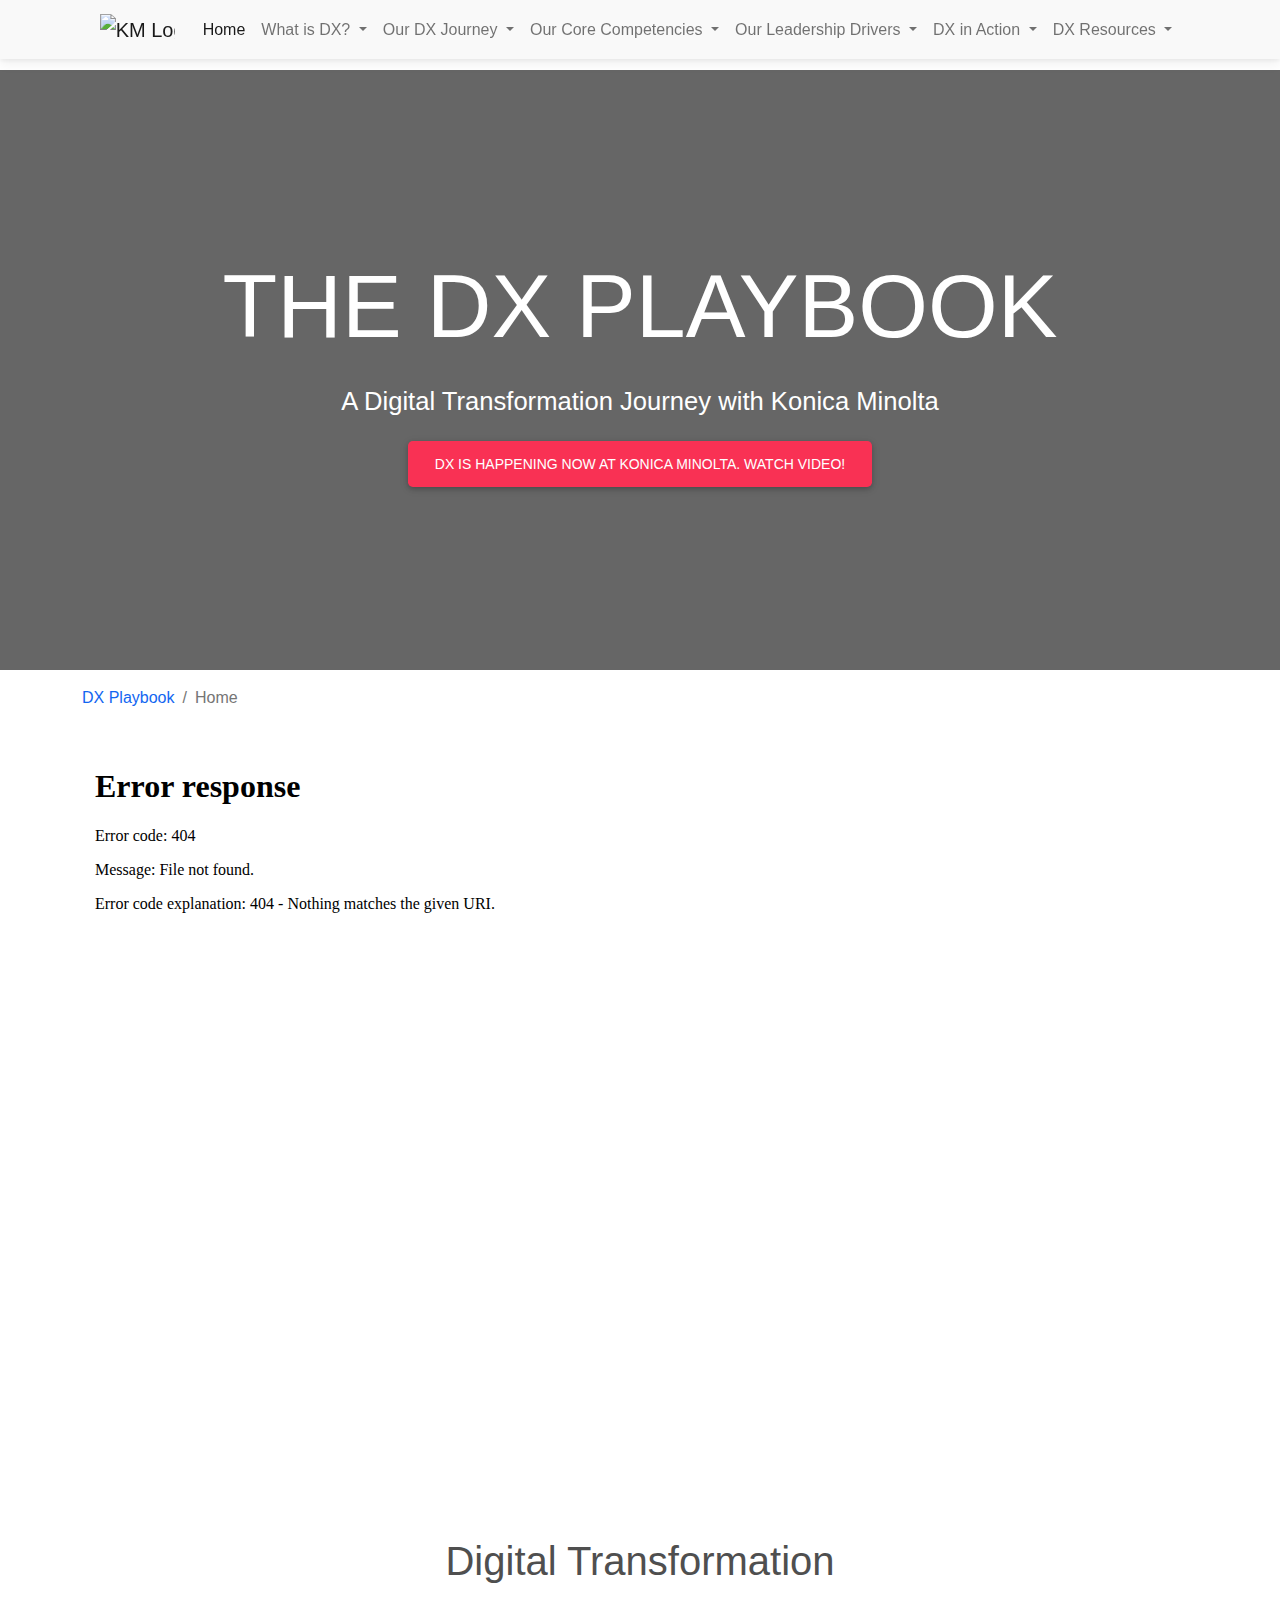
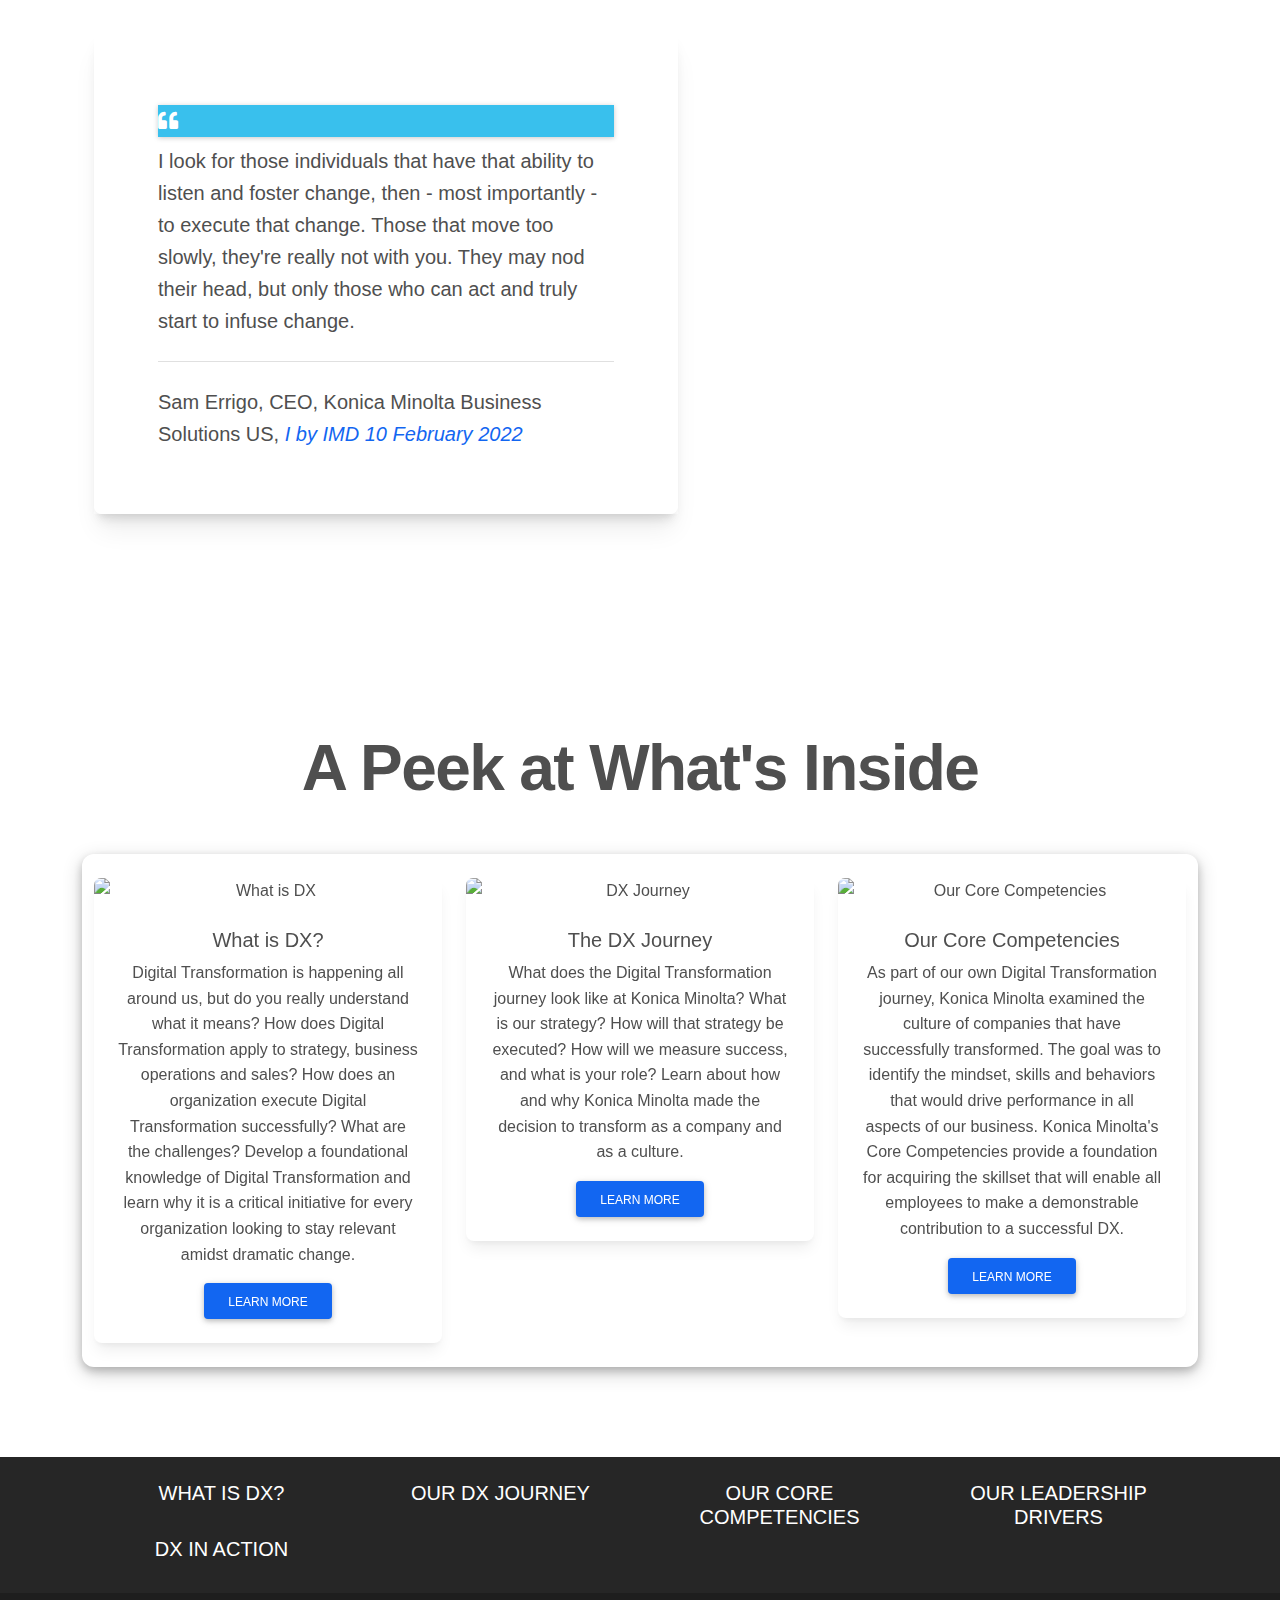
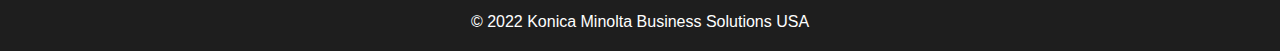
==== commit ce9f6ba8: "Update index.html" ====
--- a/index.html
+++ b/index.html
@@ -1,25 +1,20 @@
 <!DOCTYPE html>
 <html lang="en">
-  <head>
-    <!-- Global site tag (gtag.js) - Google Analytics -->
-    <!-- Google Tag Manager -->
+<head>
+<!-- Global site tag (gtag.js) - Google Analytics -->
+<!-- Google Tag Manager -->
 <script>(function(w,d,s,l,i){w[l]=w[l]||[];w[l].push({'gtm.start':
 new Date().getTime(),event:'gtm.js'});var f=d.getElementsByTagName(s)[0],
 j=d.createElement(s),dl=l!='dataLayer'?'&l='+l:'';j.async=true;j.src=
 'https://www.googletagmanager.com/gtm.js?id='+i+dl;f.parentNode.insertBefore(j,f);
-})(window,document,'script','dataLayer','GTM-K7PBXDL');</script>
+})(window,document,'script','dataLayer','placeholdercode');</script>
 <!-- End Google Tag Manager -->
     <meta charset="UTF-8" />
     <meta name="viewport" content="width=device-width, initial-scale=1, shrink-to-fit=no" />
     <meta http-equiv="x-ua-compatible" content="ie=edge" />
-    <title> DX Playbook Home </title>
+    <title> Playbook Home </title>
     <!-- Font Awesome -->
     <link rel="stylesheet" href="https://use.fontawesome.com/releases/v5.11.2/css/all.css" />
-    <!-- Google Fonts Roboto -->
-    <link
-      rel="stylesheet"
-      href="https://fonts.googleapis.com/css2?family=Roboto:wght@300;400;500;700&display=swap"
-    />
     <!-- MDB ESSENTIAL -->
     <link rel="stylesheet" href="css/mdb.min.css" />
     <!-- MDB PLUGINS -->
@@ -27,85 +22,19 @@
     <!-- Special DX Playbook CSS Sheet -->
     <link rel="stylesheet" href="css/dxplaybook.css" />
       
-      
-    <!-- Digital Transformation Header Effect Begin -->
-      <style> 
-      .body1 {
-      padding: 0;
-      margin: 0;
-      background-color: fff;
-      display: flex;
-      align-items: center;
-      justify-content: center;
-      min-height: 30vh;
-      font-family: "Red Hat Display", sans-serif;
-    }
-
-    .digital {
-      background: url("https://github.com/BradleyAPierce/DX_Playbook_Images/blob/main/Transform_Animation.jpg?raw=true");
-      background-size: 40%;
-      background-position: 50% 50%;
-      -webkit-background-clip: text;
-      color: hsla(0, 0%, 0%, 0.08);
-      animation: zoomout 10s ease 500ms forwards;
-      animation-iteration-count: infinite;
-      font-size: 8vw;
-      text-align: center
-    }
-
-    @keyframes zoomout {
-      from {
-        background-size: 40%;
-      }
-      to {
-        background-size: 10%;
-      }
-    }
-      
-      </style> 
-
-    <!-- Digital Transformation Header Effect Begin -->
-      
-    <!-- Block Quote CSS Begin -->
-      
-      <style>
-      .blockquote-custom {
-          position: relative;
-          font-size: 1.1rem;
-        }
-
-        .blockquote-custom-icon {
-          width: 50px;
-          height: 50px;
-          border-radius: 50%;
-          display: flex;
-          align-items: center;
-          justify-content: center;
-          position: absolute;
-          top: -40px;
-          left: 19px;
-        }
-
-      </style>
-      
-    <!-- Block Quote CSS End -->
-      
-      
-    <!-- Custom styles -->
-    <style></style>
-      
-    <!-- Custom JS Scripts Begin -->
-      
-
-      
+<!-- Custom CSS Styles Begin -->
+<style></style>
+<!-- Custom CSS Styles End -->
+    
+<!-- Custom JS Scripts Begin -->     
 <!-- Custom JS Scripts End -->
       
       
   </head>
 
   <body>
-    <!-- Google Tag Manager (noscript) -->
-<noscript><iframe src="https://www.googletagmanager.com/ns.html?id=GTM-K7PBXDL"
+<!-- Google Tag Manager (noscript) -->
+<noscript><iframe src="https://www.googletagmanager.com/ns.html?id=placeholdercode"
 height="0" width="0" style="display:none;visibility:hidden"></iframe></noscript>
 <!-- End Google Tag Manager (noscript) -->
       
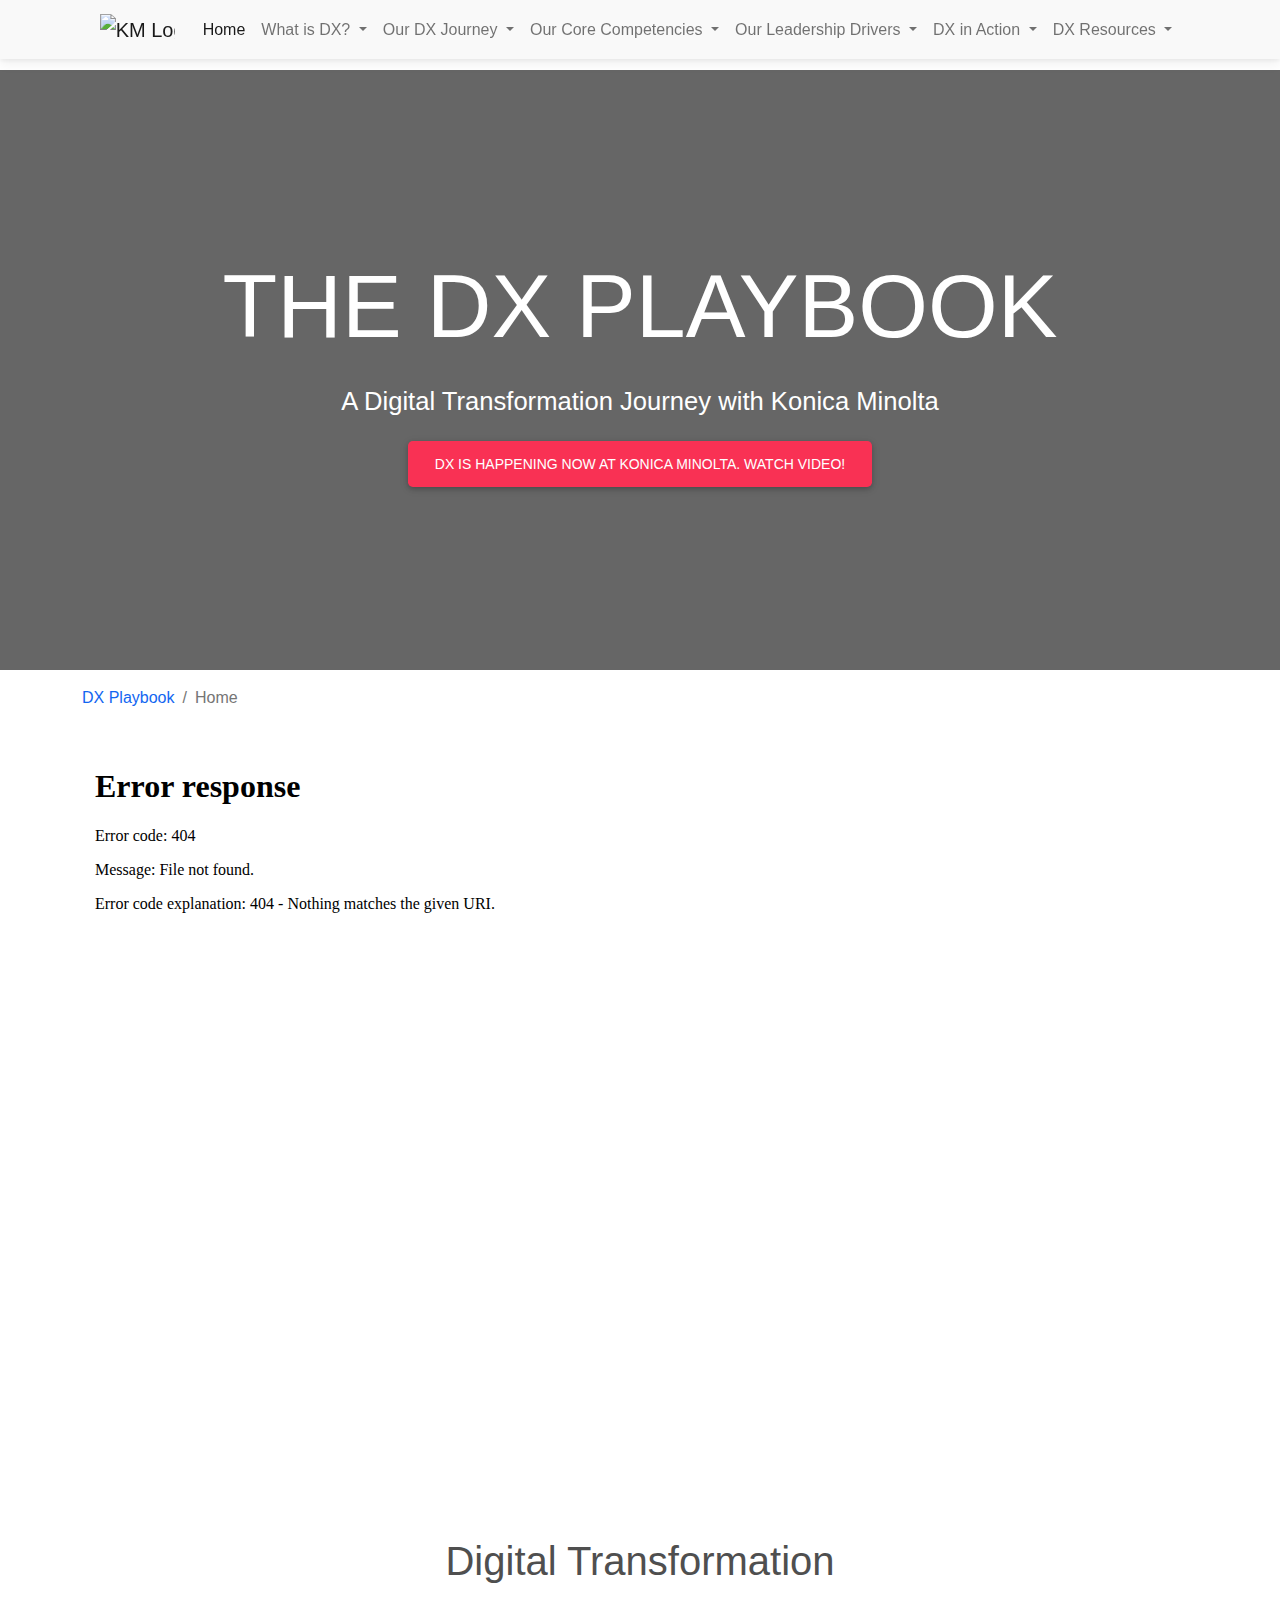
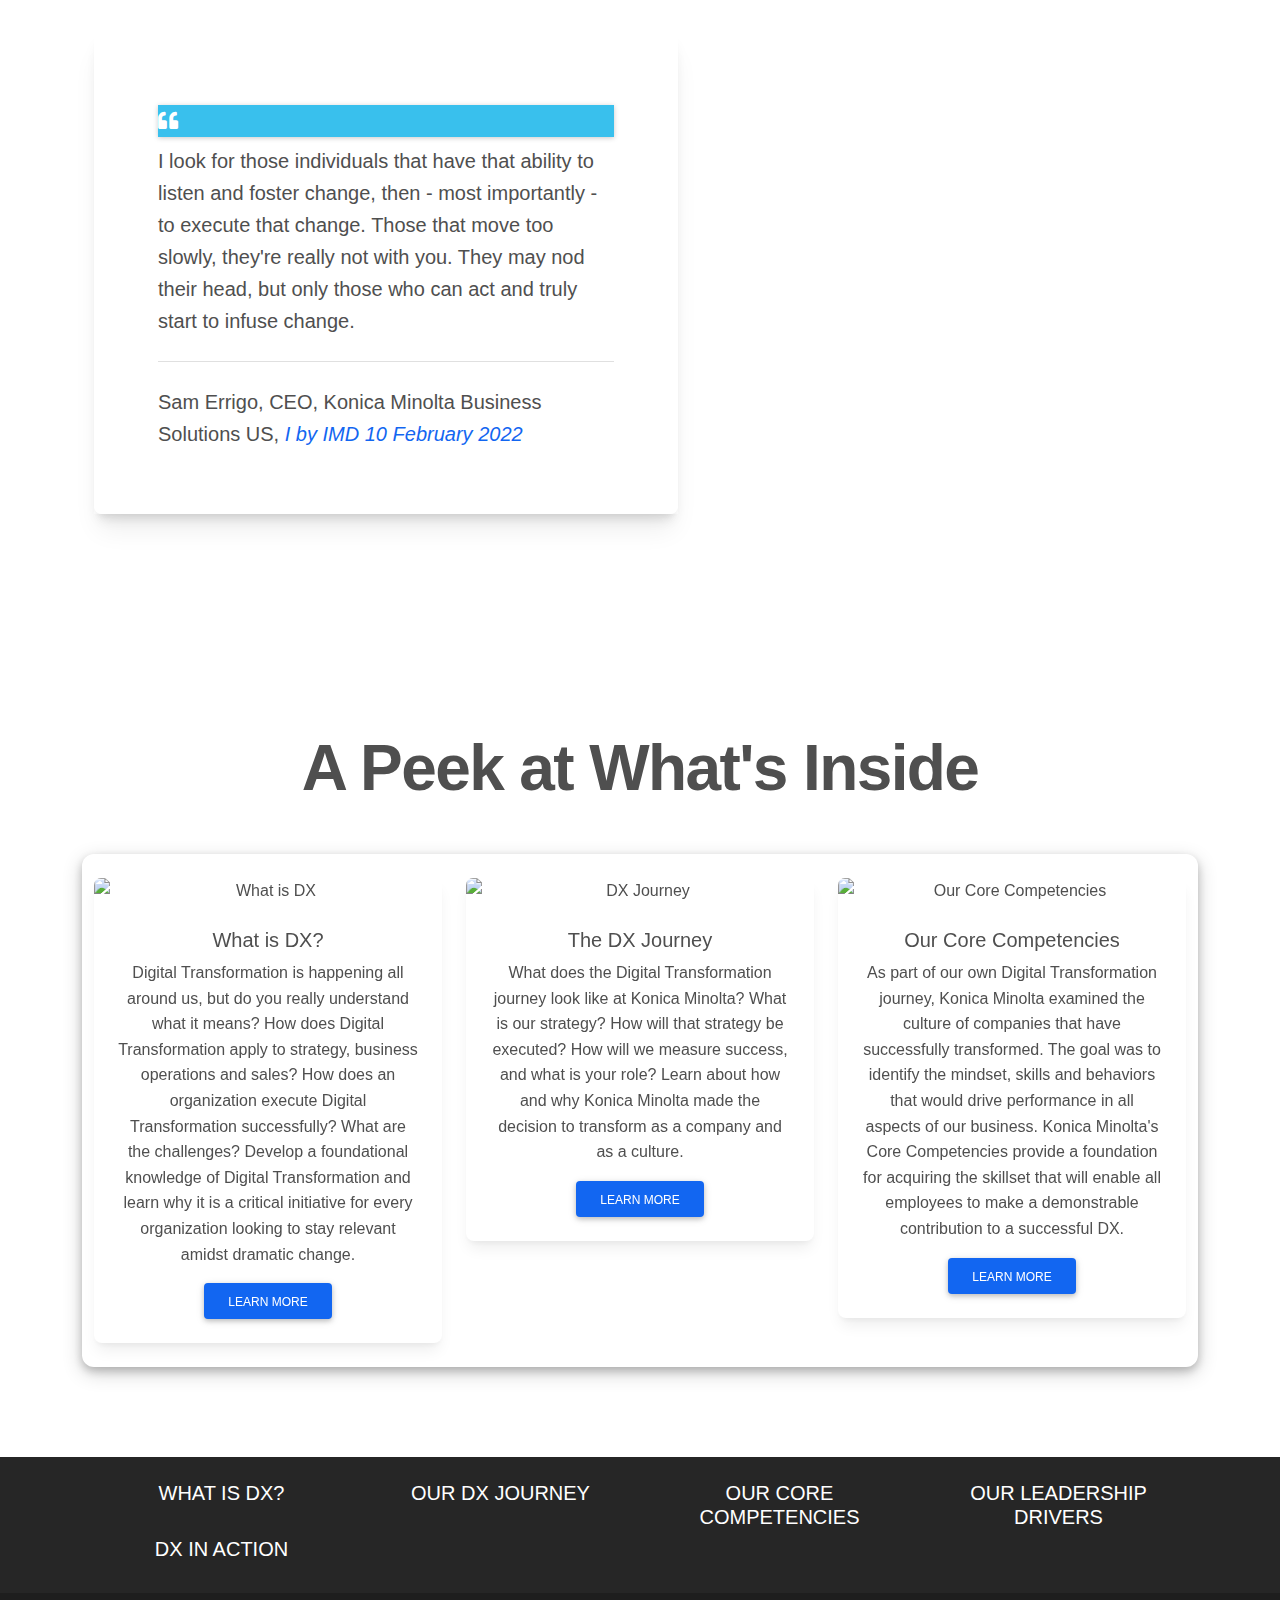
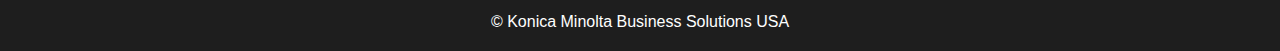
==== commit 3e075efc: "Update index.html" ====
--- a/index.html
+++ b/index.html
@@ -1,14 +1,14 @@
 <!DOCTYPE html>
 <html lang="en">
 <head>
-<!-- Global site tag (gtag.js) - Google Analytics -->
+<!-- Global site tag Google Analytics Begin -->
 <!-- Google Tag Manager -->
 <script>(function(w,d,s,l,i){w[l]=w[l]||[];w[l].push({'gtm.start':
 new Date().getTime(),event:'gtm.js'});var f=d.getElementsByTagName(s)[0],
 j=d.createElement(s),dl=l!='dataLayer'?'&l='+l:'';j.async=true;j.src=
 'https://www.googletagmanager.com/gtm.js?id='+i+dl;f.parentNode.insertBefore(j,f);
 })(window,document,'script','dataLayer','placeholdercode');</script>
-<!-- End Google Tag Manager -->
+<!-- Global site tag Google Analytics End -->
     <meta charset="UTF-8" />
     <meta name="viewport" content="width=device-width, initial-scale=1, shrink-to-fit=no" />
     <meta http-equiv="x-ua-compatible" content="ie=edge" />
@@ -30,9 +30,9 @@
 <!-- Custom JS Scripts End -->
       
       
-  </head>
-
-  <body>
+</head>
+
+<body>
 <!-- Google Tag Manager (noscript) -->
 <noscript><iframe src="https://www.googletagmanager.com/ns.html?id=placeholdercode"
 height="0" width="0" style="display:none;visibility:hidden"></iframe></noscript>
@@ -846,24 +846,24 @@
 
           <!-- Copyright -->
           <div class="text-center p-3" style="background-color: rgba(0, 0, 0, 0.2);">
-            &copy; 2022 Konica Minolta Business Solutions USA
+            &copy; Konica Minolta Business Solutions USA
           </div>
           <!-- Copyright -->
         </footer>
 <!-- Footer -->
       
-    <!-- End Footer Section here -->
-      
-  </body>
-
-  <!-- MDB ESSENTIAL -->
-  <script type="text/javascript" src="js/mdb.min.js"></script>
-  <!-- MDB PLUGINS -->
-  <script type="text/javascript" src="plugins/js/all.min.js"></script>
-  <!-- Custom scripts -->
-  <script type="text/javascript"></script>
+<!-- End Footer Section here -->
+      
+</body>
+
+<!-- MDB ESSENTIAL -->
+<script type="text/javascript" src="js/mdb.min.js"></script>
+<!-- MDB PLUGINS -->
+<script type="text/javascript" src="plugins/js/all.min.js"></script>
+<!-- Custom scripts -->
+<script type="text/javascript"></script>
     
-  <!-- Lightbox JS Script Begin -->
+<!-- Lightbox JS Script Begin -->
       
 <script>
     
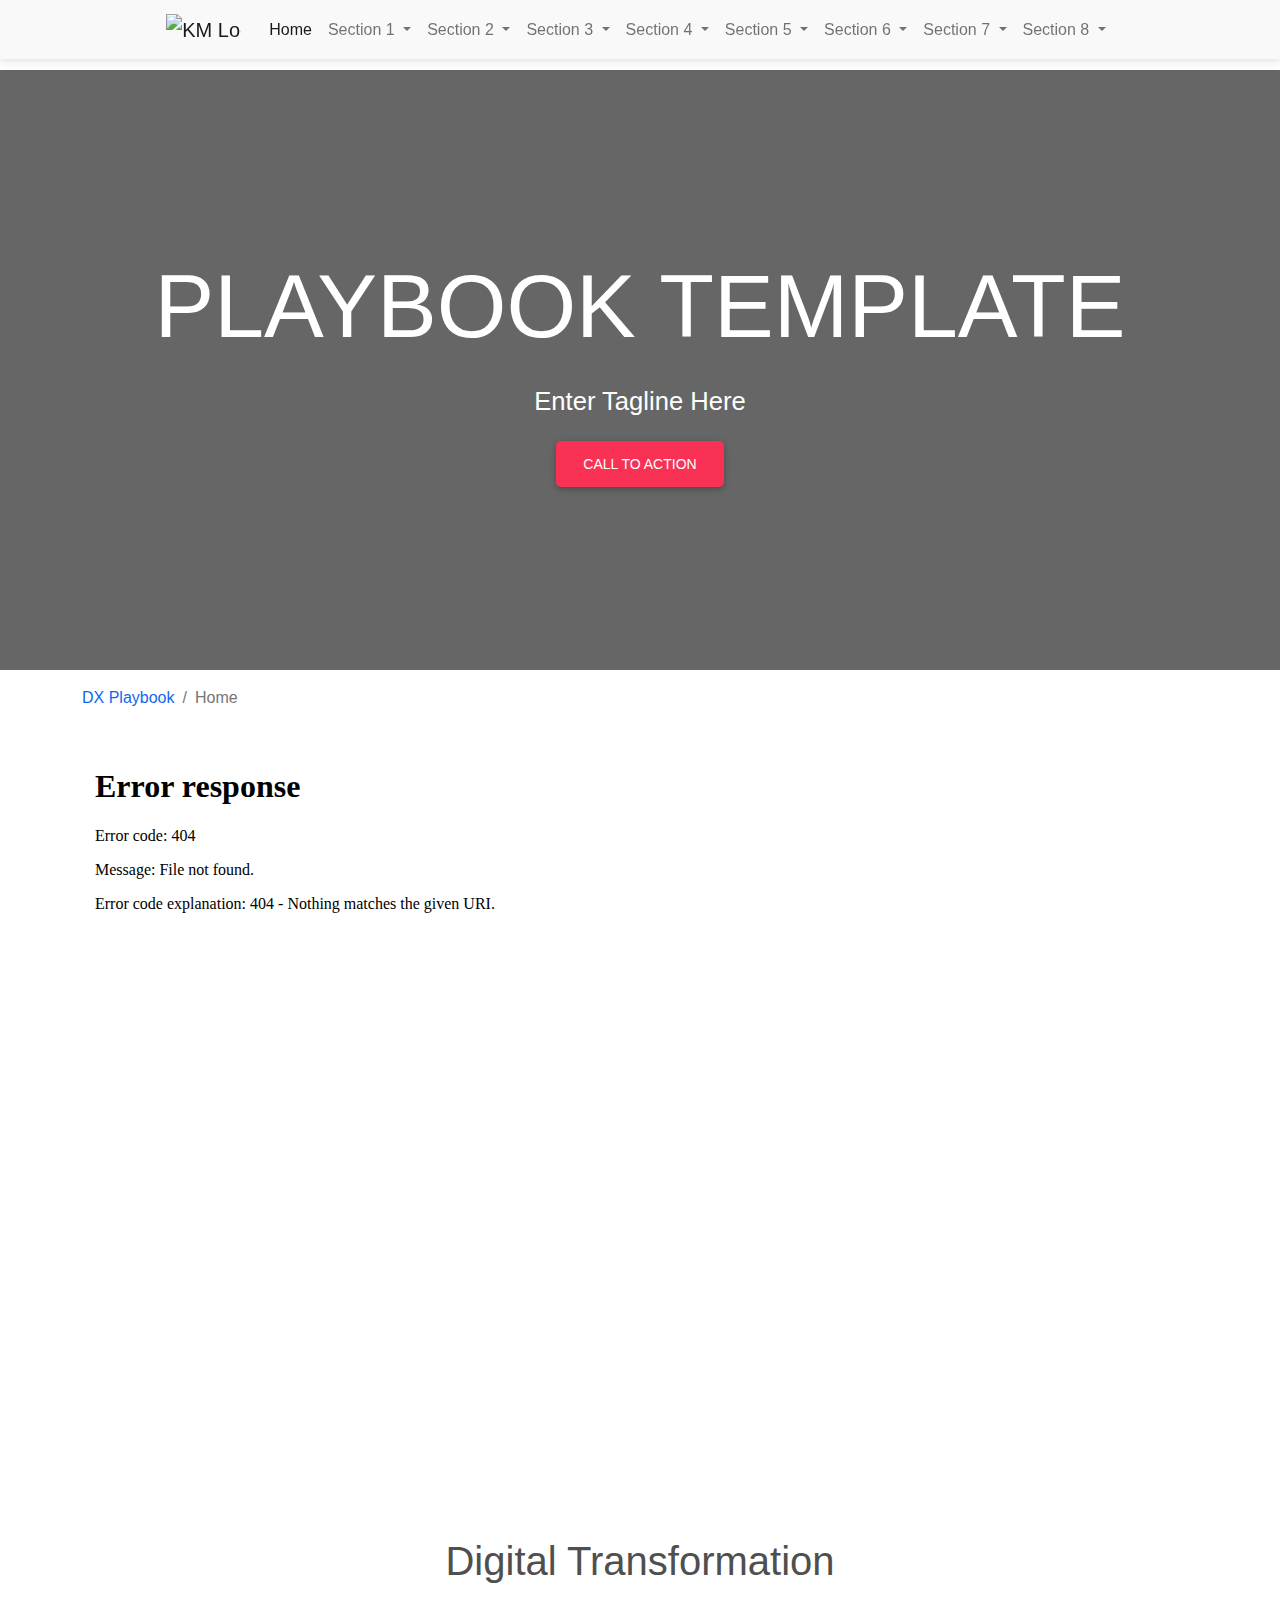
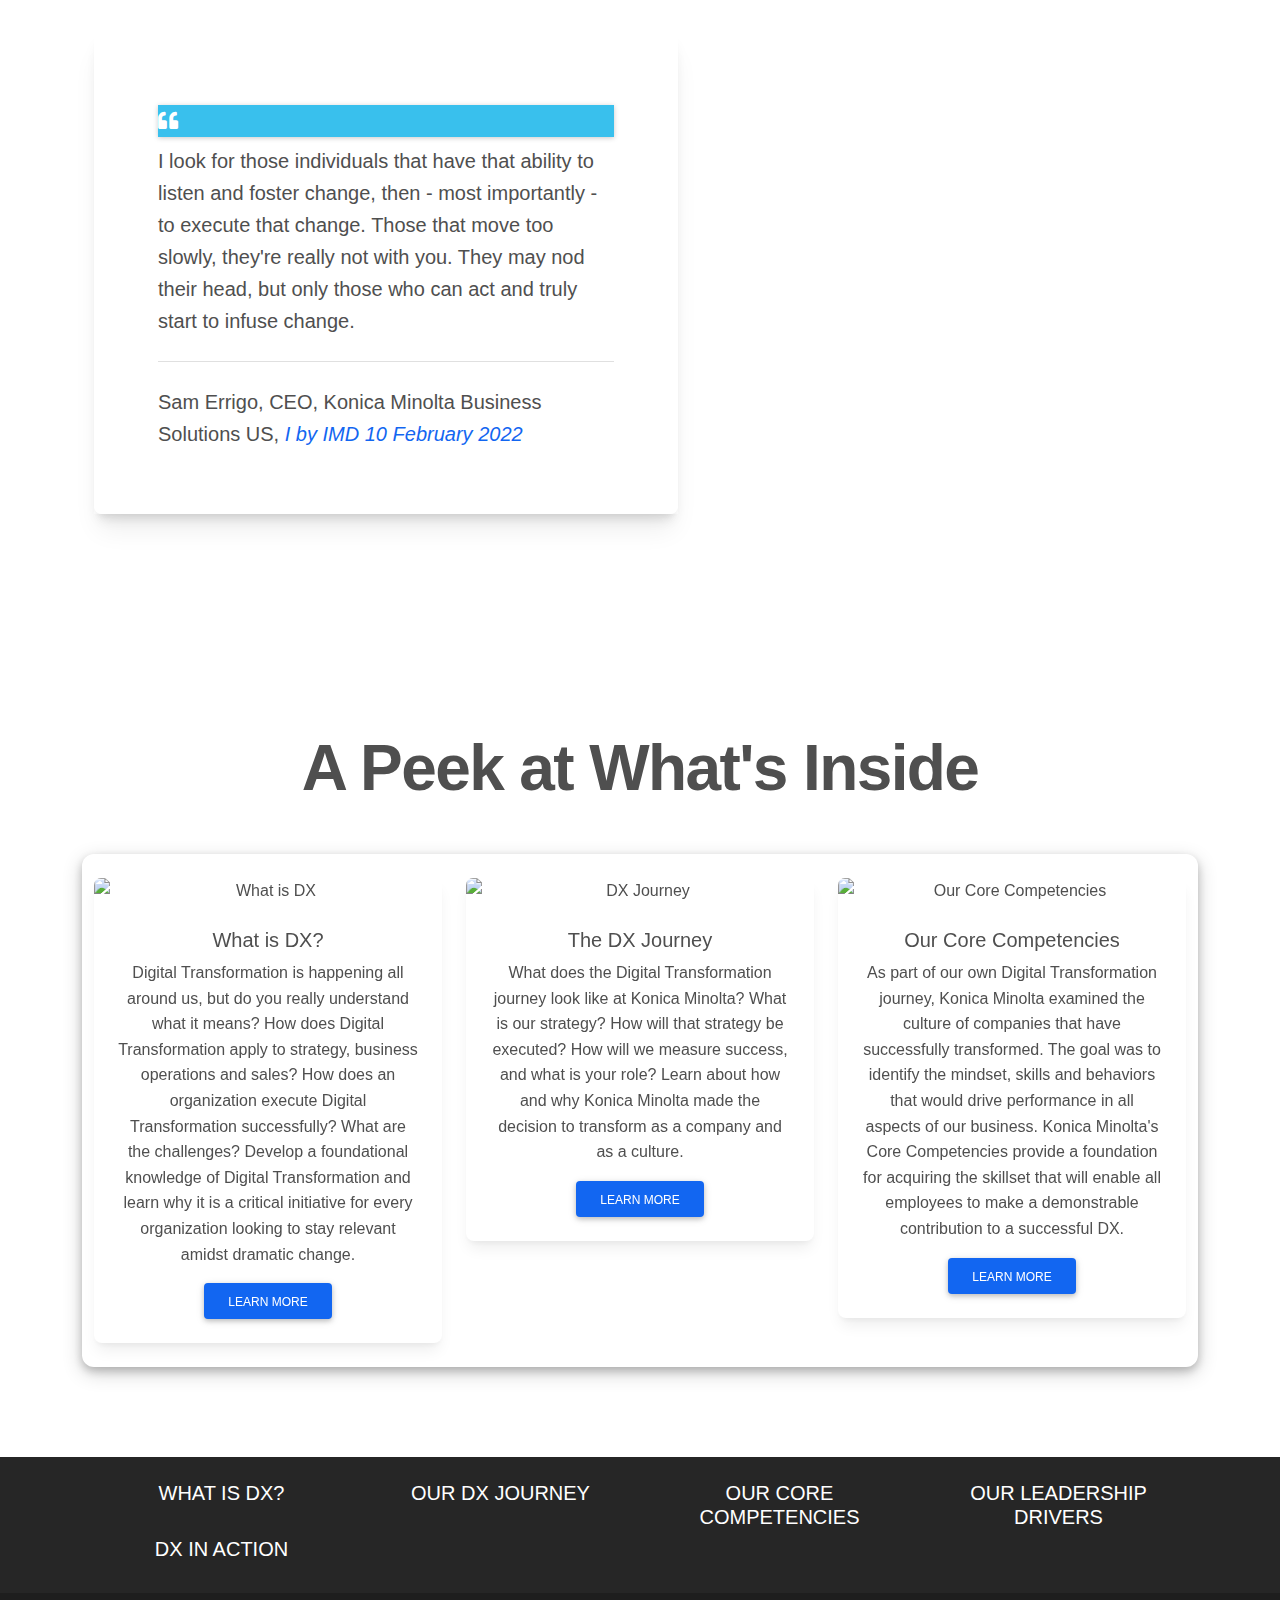
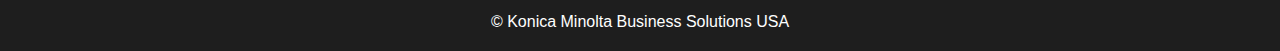
==== commit 815d50a3: "Commit Nav" ====
--- a/index.html
+++ b/index.html
@@ -12,7 +12,7 @@
     <meta charset="UTF-8" />
     <meta name="viewport" content="width=device-width, initial-scale=1, shrink-to-fit=no" />
     <meta http-equiv="x-ua-compatible" content="ie=edge" />
-    <title> Playbook Home </title>
+    <title> Playbook Template Home </title>
     <!-- Font Awesome -->
     <link rel="stylesheet" href="https://use.fontawesome.com/releases/v5.11.2/css/all.css" />
     <!-- MDB ESSENTIAL -->
@@ -20,7 +20,7 @@
     <!-- MDB PLUGINS -->
     <link rel="stylesheet" href="plugins/css/all.min.css" />
     <!-- Special DX Playbook CSS Sheet -->
-    <link rel="stylesheet" href="css/dxplaybook.css" />
+    <link rel="stylesheet" href="css/playbook.css" />
       
 <!-- Custom CSS Styles Begin -->
 <style></style>
@@ -87,331 +87,535 @@
           <a class="nav-link active" aria-current="page" href="index.html">Home</a>
         </li>
           
-        <!-- Navbar what is DX Begin -->
+        <!-- Navbar Section 1 Begin -->
           
         <li class="nav-item dropdown">
           <a
             class="nav-link dropdown-toggle"
             href="#"
-            id="navbarDropdownWhat"
+            id="navbarDropdownSection1"
             role="button"
             data-mdb-toggle="dropdown"
             aria-expanded="false"
           >
-            What is DX?
+            Section 1
           </a>
             
-          <!-- Dropdown What is Dx menu items begin -->
+          <!-- Dropdown Section 1 begin -->
             
           <ul class="dropdown-menu" aria-labelledby="navbarDropdown">
             
             <li>
-              <a class="dropdown-item" href="what.html"> What is DX? Introduction </a>
-            </li>
-              
-            <li>
-              <a class="dropdown-item" href="what_stories.html"> DX Success &amp; Challenges  </a>
+              <a class="dropdown-item" href="section1/page1.html"> Page 1 </a>
+            </li>
+              
+            <li>
+              <a class="dropdown-item" href="section1/page2.html"> Page 2  </a>
+            </li>
+              
+            <li>
+              <a class="dropdown-item" href="section1/page3.html"> Page 3  </a>
+            </li>
+              
+            <li>
+              <a class="dropdown-item" href="section1/page4.html"> Page 4  </a>
+            </li>
+              
+            <li>
+              <a class="dropdown-item" href="section1/page5.html"> Page 5  </a>
+            </li>
+              
+            <li>
+              <a class="dropdown-item" href="section1/page6.html"> Page 6  </a>
+            </li>
+              
+            <li>
+              <a class="dropdown-item" href="section1/page7.html"> Page 7  </a>
+            </li>
+              
+            <li>
+              <a class="dropdown-item" href="section1/page8.html"> Page 8  </a>
+            </li>
+              
+            <li>
+              <a class="dropdown-item" href="section1/page9.html"> Page 9  </a>
             </li>
              
             <hr>
               
             <li>
-              <a class="dropdown-item" href="what_assessment.html"> What is DX? Assessment </a>
+              <a class="dropdown-item" href="section1/page10.html"> Page 10 </a>
             </li>
               
           </ul>
             
-        <!-- Dropdown Items What is DX End -->
+        <!-- Dropdown Section 1 End -->
             
         </li>
           
-        <!-- Nav What is DX End -->
-          
-          
-        <!-- Navbar DX Journey Begin -->
+        <!-- Nav Section 1 End -->
+          
+          
+        <!-- Navbar Section 2 Begin -->
           
         <li class="nav-item dropdown">
           <a
             class="nav-link dropdown-toggle"
             href="#"
-            id="navbarDropdown"
+            id="navbarDropdownSection2"
             role="button"
             data-mdb-toggle="dropdown"
             aria-expanded="false"
           >
-            Our DX Journey
+            Section 2
           </a>
             
-          <!-- Dropdown DX Journey items begin -->
+          <!-- Dropdown Section 2 items begin -->
             
           <ul class="dropdown-menu" aria-labelledby="navbarDropdown">
              
             <li>
-              <a class="dropdown-item" href="journey.html"> Our DX Journey Introduction </a>
+              <a class="dropdown-item" href="section2/page11.html"> Page 11 </a>
             </li>
               
                           
             <li>
-              <a class="dropdown-item" href="journey_strategy.html"> Our DX Strategy </a>
-            </li>
-              
-            <li>
-              <a class="dropdown-item" href="journey_journey.html"> Our DX Journey </a>
-            </li>
-              
-            <li>
-              <a class="dropdown-item" href="journey_solutions.html"> Our DX Solutions </a>
-            </li>
-              
-            <li>
-              <a class="dropdown-item" href="journey_leaders.html"> What Our Leaders Say </a>
+              <a class="dropdown-item" href="section2/page12.html"> Page 12 </a>
+            </li>
+              
+            <li>
+              <a class="dropdown-item" href="section2/page13.html"> Page 13 </a>
+            </li>
+              
+            <li>
+              <a class="dropdown-item" href="section2/page14.html"> Page 14 </a>
+            </li>
+              
+            <li>
+              <a class="dropdown-item" href="section2/page15.html"> Page 15 </a>
+            </li>
+              
+            <li>
+              <a class="dropdown-item" href="section2/page16.html"> Page 16 </a>
+            </li>
+              
+            <li>
+              <a class="dropdown-item" href="section2/page17.html"> Page 17 </a>
+            </li>
+              
+            <li>
+              <a class="dropdown-item" href="section2/page18.html"> Page 18 </a>
+            </li>
+              
+            <li>
+              <a class="dropdown-item" href="section2/page19.html"> Page 19 </a>
             </li>
               
                
             <hr>
               
             <li>
-              <a class="dropdown-item" href="journey_assessment.html"> Our DX Journey Assessment </a>
+              <a class="dropdown-item" href="section2/page20.html"> Page 20 </a>
             </li>
               
           </ul>
             
-        <!-- Dropdown Items DX Journey End -->
+        <!-- Dropdown Items Section 2 End -->
             
         </li>
           
-        <!-- Nav DX Journey End -->
-          
-          
-        <!-- Navbar Our Core Competencies Begin -->
+        <!-- Nav Section 2 End -->
+          
+          
+        <!-- Navbar Section 3 Begin -->
           
         <li class="nav-item dropdown">
           <a
             class="nav-link dropdown-toggle"
             href="#"
-            id="navbarCoreComp"
+            id="navbarDropdownSection3"
             role="button"
             data-mdb-toggle="dropdown"
             aria-expanded="false"
           >
-            Our Core Competencies
+            Section 3
           </a>
             
-          <!-- Dropdown Core Competencies items begin -->
+          <!-- Dropdown Section 3 items begin -->
             
           <ul class="dropdown-menu" aria-labelledby="navbarDropdown">
              
             <li>
-              <a class="dropdown-item" href="competencies.html"> Our Core Competencies Introduction </a>
-            </li>
-              
-            <li>
-              <a class="dropdown-item" href="comp_adaptability.html"> Adaptability: <sup><i> Coming Soon </i></sup> </a>
-            </li>
-              
-            <li>
-              <a class="dropdown-item" href="comp_thinking.html"> Business Thinking: <sup><i> Coming Soon </i></sup> </a>
-            </li>
-              
-              
-            <li>
-              <a class="dropdown-item" href="comp_collaboration.html"> Collaboration: <sup><i> Coming Soon </i></sup> </a>
-            </li>
-              
-            <li>
-              <a class="dropdown-item" href="comp_customercentricity.html"> Customer Centricity: <i> Deep Dive </i> </a>
-            </li>
-              
-            <li>
-              <a class="dropdown-item" href="comp_diversity.html"> Embracing Diversity: <sup><i> Coming Soon </i></sup> </a>
-            </li>
-              
-            <li>
-              <a class="dropdown-item" href="comp_mindset.html"> Growth Mindset: <i> Deep Dive </i> </a>
-            </li>
-              
-            <li>
-              <a class="dropdown-item" href="comp_innovation.html"> Innovation: <sup><i> Coming Soon </i></sup> </a>
-            </li>
-              
-            <li>
-              <a class="dropdown-item" href="comp_digitally.html"> Working Digitally: <sup><i> Coming Soon </i></sup> </a>
-            </li>
-               
-            
-              
-            <li>
-              <a class="dropdown-item" href="competencies.html#assessment"> </a>
+              <a class="dropdown-item" href="section3/page31.html"> Page 31 </a>
+            </li>
+              
+            <li>
+              <a class="dropdown-item" href="section3/page32.html"> Page 32 </a>
+            </li>
+              
+            <li>
+              <a class="dropdown-item" href="section3/page33.html"> Page 33 </a>
+            </li>
+              
+              
+            <li>
+              <a class="dropdown-item" href="section3/page34.html"> Page 34 </a>
+            </li>
+              
+            <li>
+              <a class="dropdown-item" href="section3/page35.html"> Page 35 </a>
+            </li>
+              
+            <li>
+              <a class="dropdown-item" href="section3/page36.html"> Page 36 </a>
+            </li>
+              
+            <li>
+              <a class="dropdown-item" href="section3/page37.html"> Page 37 </a>
+            </li>
+              
+            <li>
+              <a class="dropdown-item" href="section3/page38.html"> Page 38 </a>
+            </li>
+              
+            <li>
+              <a class="dropdown-item" href="section3/page39.html"> Page 39 </a>
+            </li>
+              
+            <li>
+              <a class="dropdown-item" href="section3/page40.html"> Page 40 </a>
             </li>
               
           </ul>
             
-        <!-- Dropdown Items Core Competencies End -->
+        <!-- Dropdown Section 3 items end -->
             
         </li>
           
-        <!-- Nav Our Core Competencies End -->
-          
-          
-        <!-- Navbar Our Leadership Drivers Begin -->
+        <!-- Nav Section 3 End -->
+          
+          
+        <!-- Navbar 4 Begin -->
           
         <li class="nav-item dropdown">
           <a
             class="nav-link dropdown-toggle"
             href="#"
-            id="navbarLeadershipDrivers"
+            id="navbarDropdownSection4"
             role="button"
             data-mdb-toggle="dropdown"
             aria-expanded="false"
           >
-            Our Leadership Drivers
+            Section 4
           </a>
             
-          <!-- Dropdown Leadership Drivers items begin -->
+          <!-- Dropdown Section 4 items begin -->
             
           <ul class="dropdown-menu" aria-labelledby="navbarDropdown">
              
             <li>
-              <a class="dropdown-item" href="leadership.html"> Our Leadership Drivers Introduction </a>
-            </li>
-              
-            <li>
-              <a class="dropdown-item" href="lead_buildingalliances.html"> Building Alliances: <sup><i> Coming Soon </i></sup>  </a>
-            </li>
-              
-            <li>
-              <a class="dropdown-item" href="comp_collaboration.html"> Collaboration: <sup><i> Coming Soon </i></sup>  </a>
-            </li>
-              
-            <li>
-              <a class="dropdown-item" href="lead_conceptualthinking.html"> Conceptual Thinking: <sup><i> Coming Soon </i></sup> </a>
-            </li>
-              
-            <li>
-              <a class="dropdown-item" href="comp_customercentricity.html"> Customer Centricity: <i> Deep Dive </i> </a>
-            </li>
-              
-            <li>
-              <a class="dropdown-item" href="lead_decisionmaking.html"> Decision Making: <sup><i> Coming Soon </i></sup> </a>
-            </li>
-              
-            <li>
-              <a class="dropdown-item" href="lead_developingpeople.html"> Developing People: <i> Deep Dive </i> </a>
-            </li>
-              
-            <li>
-              <a class="dropdown-item" href="lead_engagingpeople.html"> Engaging People: <i> Deep Dive </i> </a>
-            </li>
-              
-            <li>
-              <a class="dropdown-item" href="lead_fastexecution.html"> Fast Execution: <sup><i> Coming Soon </i></sup>  </a>
-            </li>
-              
-            <li>
-              <a class="dropdown-item" href="comp_mindset.html"> Growth Mindset: <i> Deep Dive </i>  </a>
-            </li>
-              
-            <li>
-              <a class="dropdown-item" href="lead_strategicthinking.html"> Strategic Thinking: <sup><i> Coming Soon </i></sup>  </a>
-            </li>
-              
-            <li>
-              <a class="dropdown-item" href="lead_vision.html"> Vision: <sup><i> Coming Soon </i></sup>   </a>
-            </li>
-              
-            
-              
-            <li>
-              <a class="dropdown-item" href="leadership.html#assessment">  </a>
+              <a class="dropdown-item" href="section4/page41.html"> Page 41 </a>
+            </li>
+              
+            <li>
+              <a class="dropdown-item" href="section4/page42.html"> Page 42 </a>
+            </li>
+              
+            <li>
+              <a class="dropdown-item" href="section4/page43.html"> Page 43 </a>
+            </li>
+              
+            <li>
+              <a class="dropdown-item" href="section4/page44.html"> Page 44 </a>
+            </li>
+              
+            <li>
+              <a class="dropdown-item" href="section4/page45.html"> Page 45 </a>
+            </li>
+              
+            <li>
+              <a class="dropdown-item" href="section4/page46.html"> Page 46 </a>
+            </li>
+              
+            <li>
+              <a class="dropdown-item" href="section4/page47.html"> Page 47 </a>
+            </li>
+              
+            <li>
+              <a class="dropdown-item" href="section4/page48.html"> Page 48 </a>
+            </li>
+              
+            <li>
+              <a class="dropdown-item" href="section4/page49.html"> Page 49 </a>
+            </li>
+              
+            <li>
+              <a class="dropdown-item" href="section4/page50.html"> Page 50 </a>
             </li>
               
           </ul>
             
-        <!-- Dropdown Items Leadership Drivers End -->
+        <!-- Dropdown Section 4 End -->
             
         </li>
           
-        <!-- Nav Our Leadership Drivers End -->
-          
-        
-        <!-- Navbar DX in Action Begin -->
+        <!-- Nav Section 4 End -->
+          
+        
+        <!-- Navbar Section 5 Begin -->
           
         <li class="nav-item dropdown">
           <a
             class="nav-link dropdown-toggle"
             href="#"
-            id="navbarDropdownAction"
+            id="navbarDropdownSection5"
             role="button"
             data-mdb-toggle="dropdown"
             aria-expanded="false"
           >
-            DX in Action
+            Section 5
           </a>
             
-          <!-- Dropdown DX in Action items begin -->
+          <!-- Dropdown Section 5 items begin -->
             
           <ul class="dropdown-menu" aria-labelledby="navbarDropdown">
              
             <li>
-              <a class="dropdown-item" href="action.html"> DX in Action </a>
-            </li>
-              
-            
+              <a class="dropdown-item" href="section5/page51.html"> Page 51 </a>
+            </li>
+              
+            <li>
+              <a class="dropdown-item" href="section5/page52.html"> Page 52 </a>
+            </li>
+              
+            <li>
+              <a class="dropdown-item" href="section5/page53.html"> Page 53 </a>
+            </li>
+              
+            <li>
+              <a class="dropdown-item" href="section5/page54.html"> Page 54 </a>
+            </li>
+              
+            <li>
+              <a class="dropdown-item" href="section5/page55.html"> Page 55 </a>
+            </li>
+              
+            <li>
+              <a class="dropdown-item" href="section5/page56.html"> Page 56 </a>
+            </li>
+              
+            <li>
+              <a class="dropdown-item" href="section5/page57.html"> Page 57 </a>
+            </li>
+              
+            <li>
+              <a class="dropdown-item" href="section5/page58.html"> Page 58 </a>
+            </li>
+              
+            <li>
+              <a class="dropdown-item" href="section5/page59.html"> Page 59 </a>
+            </li>
+              
+            <li>
+              <a class="dropdown-item" href="section5/page60.html"> Page 60 </a>
+            </li>
               
           </ul>
             
-        <!-- Dropdown Items DX in Action End -->
+        <!-- Dropdown Items Section 5 End -->
             
         </li>
           
-        <!-- Nav DX in Action End -->  
-          
-        <!-- Navbar DX Resources Begin -->
+        <!-- Nav Section 5 End -->  
+          
+        <!-- Navbar Section 6 Begin -->
           
         <li class="nav-item dropdown">
           <a
             class="nav-link dropdown-toggle"
             href="#"
-            id="navbarDropdownResources"
+            id="navbarDropdownSection6"
             role="button"
             data-mdb-toggle="dropdown"
             aria-expanded="false"
           >
-            DX Resources
+            Section 6
           </a>
             
-          <!-- Dropdown DX Resources items begin -->
+          <!-- Dropdown Section 6 items begin -->
             
           <ul class="dropdown-menu" aria-labelledby="navbarDropdown">
             
               
             <li>
-              <a class="dropdown-item" href="forums.html"> Driving DX Forums </a>
-            </li>
-              
-            <li>
-              <a class="dropdown-item" href="multimedia.html"> DX Multimedia Center </a>
+              <a class="dropdown-item" href="section6/page61.html"> Page 61 </a>
+            </li>
+              
+            <li>
+              <a class="dropdown-item" href="section6/page62.html"> Page 62 </a>
             </li>
                
             <li>
-              <a class="dropdown-item" href="bookshelf.html"> Bookshelf </a>
-            </li>
-              
-            <li>
-              <a class="dropdown-item" href="harvard.html"> Harvard Catalogs </a>
-            </li>
-              
-            <li>
-              <a class="dropdown-item" href="exolimd.html"> ExecOnline &amp; IMD </a>
-            </li> 
+              <a class="dropdown-item" href="section6/page63.html"> Page 63 </a>
+            </li>
+              
+            <li>
+              <a class="dropdown-item" href="section6/page64.html"> Page 64 </a>
+            </li>
+              
+            <li>
+              <a class="dropdown-item" href="section6/page65.html"> Page 65 </a>
+            </li>
+              
+            <li>
+              <a class="dropdown-item" href="section6/page66.html"> Page 66 </a>
+            </li>
+              
+            <li>
+              <a class="dropdown-item" href="section6/page67.html"> Page 67 </a>
+            </li>
+              
+            <li>
+              <a class="dropdown-item" href="section6/page68.html"> Page 68 </a>
+            </li>
+              
+            <li>
+              <a class="dropdown-item" href="section6/page69.html"> Page 69 </a>
+            </li>
             
           </ul>
             
-        <!-- Dropdown Items DX Resources End -->
+        <!-- Dropdown Items Section 6 End -->
             
         </li>
           
-        <!-- Nav DX Resources End -->
+        <!-- Nav Section 6 End -->
+          
+        <!-- Navbar Section 7 Begin -->
+          
+        <li class="nav-item dropdown">
+          <a
+            class="nav-link dropdown-toggle"
+            href="#"
+            id="navbarDropdownSection7"
+            role="button"
+            data-mdb-toggle="dropdown"
+            aria-expanded="false"
+          >
+            Section 7
+          </a>
+            
+          <!-- Dropdown Section 7 items begin -->
+            
+          <ul class="dropdown-menu" aria-labelledby="navbarDropdown">
+            
+              
+            <li>
+              <a class="dropdown-item" href="section7/page71.html"> Page 71 </a>
+            </li>
+              
+            <li>
+              <a class="dropdown-item" href="section7/page72.html"> Page 72 </a>
+            </li>
+               
+            <li>
+              <a class="dropdown-item" href="section7/page73.html"> Page 73 </a>
+            </li>
+              
+            <li>
+              <a class="dropdown-item" href="section7/page74.html"> Page 74 </a>
+            </li>
+              
+            <li>
+              <a class="dropdown-item" href="section7/page75.html"> Page 75 </a>
+            </li>
+              
+            <li>
+              <a class="dropdown-item" href="section7/page76.html"> Page 76 </a>
+            </li>
+              
+            <li>
+              <a class="dropdown-item" href="section7/page77.html"> Page 77 </a>
+            </li>
+              
+            <li>
+              <a class="dropdown-item" href="section7/page78.html"> Page 78 </a>
+            </li>
+              
+            <li>
+              <a class="dropdown-item" href="section7/page79.html"> Page 79 </a>
+            </li>
+            
+          </ul>
+            
+        <!-- Dropdown Items Section 7 End -->
+            
+        </li>
+          
+        <!-- Nav Section 7 End -->
+          
+        <!-- Navbar Section 8 Begin -->
+          
+        <li class="nav-item dropdown">
+          <a
+            class="nav-link dropdown-toggle"
+            href="#"
+            id="navbarDropdownSection8"
+            role="button"
+            data-mdb-toggle="dropdown"
+            aria-expanded="false"
+          >
+            Section 8
+          </a>
+            
+          <!-- Dropdown Section 8 items begin -->
+            
+          <ul class="dropdown-menu" aria-labelledby="navbarDropdown">
+            
+              
+            <li>
+              <a class="dropdown-item" href="section8/page81.html"> Page 81 </a>
+            </li>
+              
+            <li>
+              <a class="dropdown-item" href="section8/page82.html"> Page 82 </a>
+            </li>
+               
+            <li>
+              <a class="dropdown-item" href="section8/page83.html"> Page 83 </a>
+            </li>
+              
+            <li>
+              <a class="dropdown-item" href="section8/page84.html"> Page 84 </a>
+            </li>
+              
+            <li>
+              <a class="dropdown-item" href="section8/page85.html"> Page 85 </a>
+            </li>
+              
+            <li>
+              <a class="dropdown-item" href="section8/page86.html"> Page 86 </a>
+            </li>
+              
+            <li>
+              <a class="dropdown-item" href="section8/page87.html"> Page 87 </a>
+            </li>
+              
+            <li>
+              <a class="dropdown-item" href="section8/page88.html"> Page 88 </a>
+            </li>
+              
+            <li>
+              <a class="dropdown-item" href="section8/page89.html"> Page 89 </a>
+            </li>
+            
+          </ul>
+            
+        <!-- Dropdown Items Section 8 End -->
+            
+        </li>
+          
+        <!-- Nav Section 8 End -->
             
           
       </ul>
@@ -435,11 +639,11 @@
     <div class="mask" style="background-color: rgba(0, 0, 0, 0.6);">
       <div class="d-flex justify-content-center align-items-center h-100">
         <div class="text-white">
-          <h1 class="banner1"> THE DX PLAYBOOK </h1>
-          <h4 class="banner4"> A Digital Transformation Journey with Konica Minolta </h4>
-            
-          
-          <a class="btn btn-danger btn-lg" href="https://bcove.video/3xXBt6q" role="button" target="_blank">  DX is happening now at Konica Minolta. Watch video! </a>
+          <h1 class="banner1"> PLAYBOOK TEMPLATE</h1>
+          <h4 class="banner4"> Enter Tagline Here </h4>
+            
+          
+          <a class="btn btn-danger btn-lg" href="" role="button" target="_blank">  Call to Action </a>
           
             
             
--- a/css/playbook.css
+++ b/css/playbook.css
@@ -0,0 +1,30 @@
+@charset "UTF-8";
+/* CSS Document */
+
+
+@import url(https://fonts.googleapis.com/css?family=Red+Hat+Display:900&display=swap);
+/* Base */
+
+
+.banner1 {
+    font-size: 7vw;
+    margin-bottom: 25px;
+    margin-left: 40px;
+    margin-right: 40px;
+}
+
+.banner2 {
+    font-size: 3.5vw;
+    font-weight: normal;
+    margin-bottom: 10px;
+    margin-left: 40px;
+    margin-right: 50px;
+}
+
+.banner4 {
+    font-size: 2vw;
+    font-weight: lighter;
+    margin-bottom: 25px;
+    margin-left: 40px;
+    margin-right: 40px;
+}